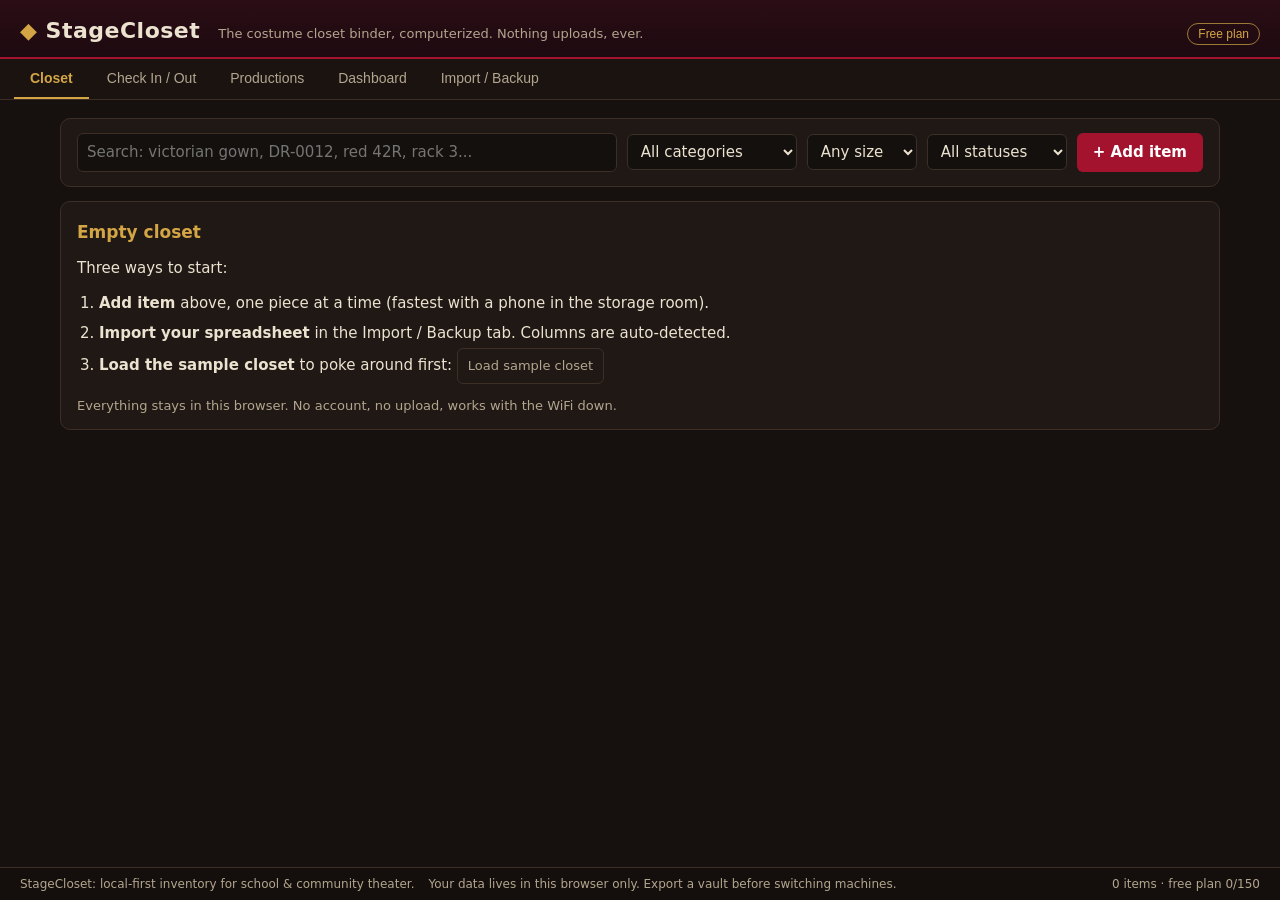
==== docs/index.html @ afd05b6e "StageCloset v1.0.0: local-first costume and prop inventory for school and community theater Tagged c" ====
<!DOCTYPE html>
<html lang="en">
<head>
<meta charset="utf-8">
<meta name="viewport" content="width=device-width, initial-scale=1">
<title>StageCloset: costume &amp; prop inventory that lives in your browser, not the cloud</title>
<meta name="description" content="Free costume and prop inventory for school and community theater. Tag every piece, check costumes in and out, build pull sheets by rack, and reconcile after strike. 100% in your browser: no account, no upload, works offline.">
<link rel="icon" href="data:image/svg+xml,%3Csvg xmlns='http://www.w3.org/2000/svg' viewBox='0 0 100 100'%3E%3Crect width='100' height='100' rx='18' fill='%2316110f'/%3E%3Cpath d='M50 16 82 50 50 84 18 50Z' fill='%23d4a545'/%3E%3Cpath d='M50 32 66 50 50 68 34 50Z' fill='%23a3132e'/%3E%3C/svg%3E">
<meta property="og:title" content="StageCloset: the costume closet binder, computerized">
<meta property="og:description" content="Tag every costume and prop, check pieces in and out, print pull sheets by rack, and know what never came back after strike. Free, in your browser, nothing uploads.">
<meta property="og:type" content="website">
<meta property="og:url" content="https://android-tipster.github.io/stagecloset/">
<meta property="og:image" content="https://android-tipster.github.io/stagecloset/img/og.png">
<meta name="twitter:card" content="summary_large_image">
<script type="application/ld+json">
{
  "@context": "https://schema.org",
  "@type": "WebApplication",
  "name": "StageCloset",
  "url": "https://android-tipster.github.io/stagecloset/",
  "applicationCategory": "BusinessApplication",
  "operatingSystem": "Any (browser-based, works offline)",
  "description": "Local-first costume and prop inventory for school and community theater: tagged catalog, check-out tracking, pull sheets grouped by rack, costume plots, and post-show strike reports. No account, nothing uploads.",
  "offers": { "@type": "Offer", "price": "0", "priceCurrency": "USD" }
}
</script>
<style>
/* StageCloset theatrical dark UI */
:root {
  --stage: #16110f;
  --panel: #201814;
  --panel2: #2a1f1a;
  --line: #3d2e26;
  --curtain: #a3132e;
  --curtain-bright: #cf2445;
  --gold: #d4a545;
  --gold-dim: #9a7a35;
  --muslin: #ece2d0;
  --muslin-dim: #b3a68f;
  --ok: #4e9a51;
  --warn: #d98324;
  --bad: #d3455b;
}
* { box-sizing: border-box; margin: 0; padding: 0; }
html { -webkit-text-size-adjust: 100%; }
body {
  background: var(--stage);
  color: var(--muslin);
  font: 15px/1.5 'Segoe UI', system-ui, -apple-system, sans-serif;
  min-height: 100vh;
}
a { color: var(--gold); }

header.top {
  background: linear-gradient(180deg, #2b0d15 0%, #1d0a10 100%);
  border-bottom: 2px solid var(--curtain);
  padding: 14px 20px 10px;
  display: flex; flex-wrap: wrap; align-items: baseline; gap: 10px 18px;
}
header.top h1 { font-size: 22px; letter-spacing: .5px; color: var(--muslin); font-weight: 700; }
header.top h1 .tick { color: var(--gold); }
header.top .tagline { color: var(--muslin-dim); font-size: 13px; }
header.top .pro-badge {
  margin-left: auto; font-size: 12px; padding: 3px 10px; border-radius: 20px;
  border: 1px solid var(--gold-dim); color: var(--gold); cursor: pointer; background: none;
}
header.top .pro-badge.active { background: var(--gold); color: #241a08; font-weight: 700; }

nav.tabs {
  display: flex; gap: 2px; padding: 0 14px; background: #1a1310;
  border-bottom: 1px solid var(--line); overflow-x: auto;
}
nav.tabs button {
  background: none; border: none; color: var(--muslin-dim); padding: 11px 16px;
  font-size: 14px; cursor: pointer; border-bottom: 2px solid transparent; white-space: nowrap;
}
nav.tabs button:hover { color: var(--muslin); }
nav.tabs button.active { color: var(--gold); border-bottom-color: var(--gold); font-weight: 600; }
nav.tabs button .cnt { color: var(--muslin-dim); font-size: 12px; }

main { padding: 18px 20px 80px; max-width: 1200px; margin: 0 auto; }
.tabpane { display: none; }
.tabpane.active { display: block; }

h2 { font-size: 17px; color: var(--gold); margin: 4px 0 12px; }
h3 { font-size: 15px; color: var(--muslin); margin: 14px 0 8px; }

.panel {
  background: var(--panel); border: 1px solid var(--line); border-radius: 10px;
  padding: 14px 16px; margin-bottom: 14px;
}
.row { display: flex; flex-wrap: wrap; gap: 10px; align-items: center; }
.grow { flex: 1 1 180px; }

input, select, textarea {
  background: #14100d; color: var(--muslin); border: 1px solid var(--line);
  border-radius: 6px; padding: 7px 9px; font: inherit; width: 100%;
}
input:focus, select:focus, textarea:focus { outline: 1px solid var(--gold-dim); }
label.f { display: block; font-size: 12px; color: var(--muslin-dim); margin-bottom: 2px; }
.field { flex: 1 1 140px; min-width: 120px; }
.field.small { flex: 0 1 90px; min-width: 80px; }

button.btn {
  background: var(--curtain); color: #fff; border: none; border-radius: 6px;
  padding: 8px 16px; font: inherit; font-weight: 600; cursor: pointer;
}
button.btn:hover { background: var(--curtain-bright); }
button.btn.gold { background: var(--gold); color: #241a08; }
button.btn.gold:hover { background: #e6bb5c; }
button.btn.ghost { background: none; border: 1px solid var(--line); color: var(--muslin-dim); font-weight: 400; }
button.btn.ghost:hover { color: var(--muslin); border-color: var(--gold-dim); }
button.btn.small { padding: 4px 10px; font-size: 13px; }
button.btn.danger { background: none; border: 1px solid var(--bad); color: var(--bad); }
button:disabled { opacity: .45; cursor: not-allowed; }

table.grid { width: 100%; border-collapse: collapse; font-size: 14px; }
table.grid th {
  text-align: left; color: var(--muslin-dim); font-size: 12px; text-transform: uppercase;
  letter-spacing: .4px; padding: 8px 8px; border-bottom: 1px solid var(--line);
}
table.grid td { padding: 8px 8px; border-bottom: 1px solid #2b211c; vertical-align: middle; }
table.grid tr:hover td { background: #241b16; }
table.grid td.num { text-align: right; font-variant-numeric: tabular-nums; }
.table-scroll { overflow-x: auto; }

.chip {
  display: inline-block; padding: 1px 8px; border-radius: 12px; font-size: 12px;
  border: 1px solid var(--line); color: var(--muslin-dim); white-space: nowrap;
}
.chip.in { border-color: var(--ok); color: var(--ok); }
.chip.out { border-color: var(--warn); color: var(--warn); }
.chip.overdue { border-color: var(--bad); color: var(--bad); font-weight: 600; }
.chip.repair { border-color: var(--warn); color: var(--warn); }
.chip.retired { opacity: .6; }
.chip.gold { border-color: var(--gold-dim); color: var(--gold); }

.thumb {
  width: 42px; height: 42px; border-radius: 6px; object-fit: cover;
  border: 1px solid var(--line); background: #0f0c0a; display: block;
}
.thumb.ph { display: flex; align-items: center; justify-content: center; color: #4d3d32; font-size: 18px; }

.tiles { display: grid; grid-template-columns: repeat(auto-fit, minmax(160px, 1fr)); gap: 12px; margin-bottom: 16px; }
.tile { background: var(--panel); border: 1px solid var(--line); border-radius: 10px; padding: 14px 16px; }
.tile .v { font-size: 24px; font-weight: 700; color: var(--muslin); font-variant-numeric: tabular-nums; }
.tile .v.gold { color: var(--gold); }
.tile .v.bad { color: var(--bad); }
.tile .k { font-size: 12px; color: var(--muslin-dim); margin-top: 2px; }

.notice { border-left: 3px solid var(--gold); background: var(--panel2); padding: 10px 14px; border-radius: 0 8px 8px 0; margin: 10px 0; font-size: 14px; }
.notice.bad { border-left-color: var(--bad); }
.notice.warn { border-left-color: var(--warn); }

.muted { color: var(--muslin-dim); font-size: 13px; }
.right { margin-left: auto; }

/* modal */
.modal-back {
  position: fixed; inset: 0; background: rgba(8,5,4,.75); display: none;
  align-items: flex-start; justify-content: center; z-index: 50; padding: 30px 12px; overflow-y: auto;
}
.modal-back.open { display: flex; }
.modal {
  background: var(--panel); border: 1px solid var(--gold-dim); border-radius: 12px;
  max-width: 640px; width: 100%; padding: 20px 22px; position: relative;
}
.modal h2 { margin-top: 0; }
.modal .x { position: absolute; top: 10px; right: 14px; background: none; border: none; color: var(--muslin-dim); font-size: 20px; cursor: pointer; }

.photo-strip { display: flex; gap: 8px; flex-wrap: wrap; margin: 8px 0; }
.photo-strip img { width: 86px; height: 86px; object-fit: cover; border-radius: 8px; border: 1px solid var(--line); }
.photo-strip .del { position: absolute; top: 2px; right: 2px; }
.photo-wrap { position: relative; }
.photo-wrap button { position: absolute; top: 2px; right: 2px; background: rgba(0,0,0,.7); color: var(--bad); border: none; border-radius: 4px; cursor: pointer; font-size: 12px; padding: 1px 6px; }

.bar { height: 10px; background: #2b211c; border-radius: 6px; overflow: hidden; }
.bar > i { display: block; height: 100%; background: var(--gold); }
.cat-row { display: flex; align-items: center; gap: 10px; margin: 4px 0; font-size: 13px; }
.cat-row .lbl { width: 130px; color: var(--muslin-dim); }
.cat-row .bar { flex: 1; }
.cat-row .n { width: 40px; text-align: right; font-variant-numeric: tabular-nums; }

.locked {
  border: 1px dashed var(--gold-dim); border-radius: 10px; padding: 16px; text-align: center;
  color: var(--muslin-dim); background: rgba(212,165,69,.04); margin: 10px 0;
}
.locked b { color: var(--gold); }

footer.foot {
  position: fixed; bottom: 0; left: 0; right: 0; background: #140f0c; border-top: 1px solid var(--line);
  padding: 7px 20px; font-size: 12px; color: var(--muslin-dim); display: flex; gap: 14px; flex-wrap: wrap; z-index: 10;
}
footer.foot .right { margin-left: auto; }

/* print pack */
.print-only { display: none; }
@media print {
  body { background: #fff; color: #000; font-size: 12px; }
  header.top, nav.tabs, footer.foot, .no-print, main { display: none !important; }
  .print-only { display: block; padding: 0; }
  .print-sheet h1 { font-size: 18px; margin-bottom: 2px; }
  .print-sheet .sub { color: #444; margin-bottom: 12px; font-size: 11px; }
  .print-sheet table { width: 100%; border-collapse: collapse; margin-bottom: 14px; }
  .print-sheet th, .print-sheet td { border: 1px solid #999; padding: 4px 6px; text-align: left; font-size: 11px; }
  .print-sheet th { background: #eee; }
  .print-sheet h3 { margin: 10px 0 4px; font-size: 13px; }
  .print-sheet .checkbox { width: 14px; height: 14px; border: 1.5px solid #333; display: inline-block; }
  .tag-grid { display: grid; grid-template-columns: repeat(3, 1fr); gap: 0; }
  .tag-cell {
    border: 1px dashed #888; padding: 10px 12px; height: 90px;
    display: flex; flex-direction: column; justify-content: center; page-break-inside: avoid;
  }
  .tag-cell .tid { font-size: 16px; font-weight: 700; font-family: monospace; }
  .tag-cell .tnm { font-size: 11px; }
  .tag-cell .tmeta { font-size: 9px; color: #555; }
}

@media (max-width: 640px) {
  main { padding: 12px 10px 90px; }
  header.top { padding: 10px 12px 8px; }
  .field { flex-basis: 100%; }
  .tiles { grid-template-columns: repeat(2, 1fr); }
}

</style>
</head>
<body>
<header class="top no-print">
  <h1><span class="tick">&#9670;</span> StageCloset</h1>
  <span class="tagline">The costume closet binder, computerized. Nothing uploads, ever.</span>
  <button class="pro-badge" id="proBadge">Free plan</button>
</header>

<nav class="tabs no-print" id="tabs">
  <button data-tab="closet" class="active">Closet <span class="cnt" id="cntItems"></span></button>
  <button data-tab="checkout">Check In / Out <span class="cnt" id="cntOut"></span></button>
  <button data-tab="productions">Productions <span class="cnt" id="cntProds"></span></button>
  <button data-tab="dashboard">Dashboard</button>
  <button data-tab="vault">Import / Backup</button>
</nav>

<main class="no-print">
  <div class="tabpane active" id="pane-closet"></div>
  <div class="tabpane" id="pane-checkout"></div>
  <div class="tabpane" id="pane-productions"></div>
  <div class="tabpane" id="pane-dashboard"></div>
  <div class="tabpane" id="pane-vault"></div>
</main>

<div class="modal-back" id="modalBack"><div class="modal" id="modalBox"></div></div>

<div class="print-only" id="printArea"></div>

<footer class="foot no-print">
  <span>StageCloset: local-first inventory for school &amp; community theater.</span>
  <span>Your data lives in this browser only. Export a vault before switching machines.</span>
  <span class="right" id="footState"></span>
</footer>

<script>
(function(){
'use strict';
// ==== src/engine/items.js ====
// StageCloset engine: item catalog.
// Pure functions, no DOM, shared between browser and Node tests.

const CATEGORIES = [
  { id: 'dress', label: 'Dress', prefix: 'DR' },
  { id: 'jacket', label: 'Jacket / Suit', prefix: 'JK' },
  { id: 'shirt', label: 'Shirt / Blouse', prefix: 'SH' },
  { id: 'pants', label: 'Pants / Trousers', prefix: 'PT' },
  { id: 'skirt', label: 'Skirt', prefix: 'SK' },
  { id: 'shoes', label: 'Shoes / Boots', prefix: 'SO' },
  { id: 'hat', label: 'Hat / Headwear', prefix: 'HT' },
  { id: 'accessory', label: 'Accessory', prefix: 'AC' },
  { id: 'wig', label: 'Wig / Hair', prefix: 'WG' },
  { id: 'uniform', label: 'Uniform', prefix: 'UN' },
  { id: 'specialty', label: 'Specialty / Period', prefix: 'SP' },
  { id: 'prop', label: 'Prop', prefix: 'PR' },
  { id: 'set', label: 'Set Piece', prefix: 'ST' },
  { id: 'other', label: 'Other', prefix: 'OT' }
];

const CONDITIONS = ['new', 'good', 'fair', 'needs repair', 'retired'];

function categoryById(id) {
  return CATEGORIES.find(c => c.id === id) || CATEGORIES[CATEGORIES.length - 1];
}

// --- Size normalization -------------------------------------------------
// Wardrobe sizes arrive as free text: "M", "medium", "10", "42R", "W32 L34",
// "6.5", "10-12 kids", "OSFA". We keep the raw string and derive a filter
// class so "find me a Large" works across notations.

const WORD_SIZES = {
  xxs: 'XXS', xs: 'XS', s: 'S', small: 'S', sm: 'S',
  m: 'M', med: 'M', medium: 'M',
  l: 'L', lg: 'L', large: 'L',
  xl: 'XL', xxl: 'XXL', '2xl': 'XXL', '3xl': 'XXXL', xxxl: 'XXXL',
  osfa: 'OSFA', 'one size': 'OSFA', onesize: 'OSFA', os: 'OSFA'
};

function normalizeSize(raw) {
  const s = String(raw || '').trim();
  if (!s) return { raw: '', cls: '', num: null };
  const lower = s.toLowerCase();
  if (WORD_SIZES[lower]) return { raw: s, cls: WORD_SIZES[lower], num: null };
  // Chest/jacket like "42R", "38L" (explicit length suffix)
  const jacket = lower.match(/^(\d{2})\s*(s|r|l|x)$/);
  if (jacket) {
    const n = parseInt(jacket[1], 10);
    return { raw: s, cls: numToClass(n, 'jacket'), num: n };
  }
  // Waist/inseam "W32 L34" or "32x34"
  const waist = lower.match(/^w?\s*(\d{2})\s*[x/lw]\s*l?\s*(\d{2})$/);
  if (waist) {
    const n = parseInt(waist[1], 10);
    return { raw: s, cls: numToClass(n, 'waist'), num: n };
  }
  // Kids ranges "10-12"
  const range = lower.match(/^(\d{1,2})\s*-\s*(\d{1,2})/);
  if (range) {
    const n = (parseInt(range[1], 10) + parseInt(range[2], 10)) / 2;
    return { raw: s, cls: numToClass(n, 'dress'), num: n };
  }
  // Plain numeric: 28-56 reads as a chest/jacket size, smaller as dress/shoe.
  const num = lower.match(/^(\d{1,2}(?:\.\d)?)$/);
  if (num) {
    const n = parseFloat(num[1]);
    const kind = n >= 28 ? 'jacket' : 'dress';
    return { raw: s, cls: numToClass(n, kind), num: n };
  }
  // Word size buried in text: "size medium", "ladies L"
  for (const key of Object.keys(WORD_SIZES)) {
    const re = new RegExp('(^|\\s)' + key.replace(/\s/g, '\\s') + '($|\\s)');
    if (re.test(lower)) return { raw: s, cls: WORD_SIZES[key], num: null };
  }
  return { raw: s, cls: '', num: null };
}

function numToClass(n, kind) {
  if (kind === 'jacket') {
    if (n <= 34) return 'XS';
    if (n <= 37) return 'S';
    if (n <= 41) return 'M';
    if (n <= 45) return 'L';
    if (n <= 49) return 'XL';
    return 'XXL';
  }
  if (kind === 'waist') {
    if (n <= 28) return 'XS';
    if (n <= 32) return 'S';
    if (n <= 36) return 'M';
    if (n <= 40) return 'L';
    if (n <= 44) return 'XL';
    return 'XXL';
  }
  // dress-size-ish numbers (also covers shoe sizes well enough for filtering)
  if (n <= 2) return 'XS';
  if (n < 8) return 'S';
  if (n <= 10) return 'M';
  if (n <= 14) return 'L';
  if (n <= 18) return 'XL';
  return 'XXL';
}

// --- State + CRUD -------------------------------------------------------

function emptyState() {
  return {
    items: [],
    checkouts: [],
    productions: [],
    assignments: [],
    counters: {},       // category prefix -> last sequence number
    createdAt: new Date().toISOString()
  };
}

let idSeq = 0;
function freshId(prefix) {
  idSeq += 1;
  return prefix + '_' + Date.now().toString(36) + '_' + idSeq.toString(36);
}

function nextTagId(state, categoryId) {
  const cat = categoryById(categoryId);
  const n = (state.counters[cat.prefix] || 0) + 1;
  return cat.prefix + '-' + String(n).padStart(4, '0');
}

function addItem(state, data) {
  const errors = [];
  const name = String(data.name || '').trim();
  if (!name) errors.push('Name is required.');
  const category = categoryById(data.category).id;
  let tagId = String(data.tagId || '').trim();
  if (tagId && state.items.some(i => i.tagId === tagId)) {
    errors.push('Tag ID "' + tagId + '" is already in use.');
  }
  if (errors.length) return { ok: false, errors };
  if (!tagId) {
    tagId = nextTagId(state, category);
    const prefix = categoryById(category).prefix;
    state.counters[prefix] = (state.counters[prefix] || 0) + 1;
  }
  const size = normalizeSize(data.size);
  const item = {
    id: freshId('it'),
    tagId,
    name,
    category,
    era: String(data.era || '').trim(),
    size,
    colors: parseColors(data.colors),
    gender: data.gender || '',
    condition: CONDITIONS.includes(data.condition) ? data.condition : 'good',
    location: {
      room: String((data.location && data.location.room) || data.room || '').trim(),
      rack: String((data.location && data.location.rack) || data.rack || '').trim(),
      bin: String((data.location && data.location.bin) || data.bin || '').trim()
    },
    valueCents: toCents(data.value),
    notes: String(data.notes || '').trim(),
    photoIds: Array.isArray(data.photoIds) ? data.photoIds.slice() : [],
    retired: false,
    createdAt: data.createdAt || new Date().toISOString()
  };
  state.items.push(item);
  return { ok: true, item };
}

function updateItem(state, itemId, patch) {
  const item = state.items.find(i => i.id === itemId);
  if (!item) return { ok: false, errors: ['Item not found.'] };
  if (patch.tagId !== undefined) {
    const t = String(patch.tagId).trim();
    if (t && state.items.some(i => i.tagId === t && i.id !== itemId)) {
      return { ok: false, errors: ['Tag ID "' + t + '" is already in use.'] };
    }
    item.tagId = t || item.tagId;
  }
  if (patch.name !== undefined) {
    const n = String(patch.name).trim();
    if (!n) return { ok: false, errors: ['Name is required.'] };
    item.name = n;
  }
  if (patch.category !== undefined) item.category = categoryById(patch.category).id;
  if (patch.era !== undefined) item.era = String(patch.era).trim();
  if (patch.size !== undefined) item.size = normalizeSize(patch.size);
  if (patch.colors !== undefined) item.colors = parseColors(patch.colors);
  if (patch.gender !== undefined) item.gender = patch.gender;
  if (patch.condition !== undefined && CONDITIONS.includes(patch.condition)) item.condition = patch.condition;
  if (patch.room !== undefined) item.location.room = String(patch.room).trim();
  if (patch.rack !== undefined) item.location.rack = String(patch.rack).trim();
  if (patch.bin !== undefined) item.location.bin = String(patch.bin).trim();
  if (patch.value !== undefined) item.valueCents = toCents(patch.value);
  if (patch.notes !== undefined) item.notes = String(patch.notes).trim();
  if (patch.photoIds !== undefined) item.photoIds = patch.photoIds.slice();
  if (patch.retired !== undefined) item.retired = !!patch.retired;
  return { ok: true, item };
}

function removeItem(state, itemId) {
  const idx = state.items.findIndex(i => i.id === itemId);
  if (idx === -1) return { ok: false, errors: ['Item not found.'] };
  const open = state.checkouts.some(c => c.itemId === itemId && !c.returnedAt);
  if (open) return { ok: false, errors: ['Item is checked out. Check it in before deleting.'] };
  state.items.splice(idx, 1);
  state.assignments = state.assignments.filter(a => a.itemId !== itemId);
  return { ok: true };
}

function parseColors(input) {
  if (Array.isArray(input)) return input.map(c => String(c).trim().toLowerCase()).filter(Boolean);
  return String(input || '')
    .split(/[,/;+&]/)
    .map(c => c.trim().toLowerCase())
    .filter(Boolean);
}

function toCents(v) {
  if (v === null || v === undefined || v === '') return 0;
  if (typeof v === 'number') return Math.max(0, Math.round(v * 100));
  const cleaned = String(v).replace(/[^0-9.]/g, '');
  if (!cleaned) return 0;
  const n = parseFloat(cleaned);
  return isNaN(n) ? 0 : Math.max(0, Math.round(n * 100));
}

function fmtMoney(cents) {
  const sign = cents < 0 ? '-' : '';
  const abs = Math.abs(cents);
  return sign + '$' + (abs / 100).toLocaleString('en-US', { minimumFractionDigits: 2, maximumFractionDigits: 2 });
}

function locationLabel(item) {
  return [item.location.room, item.location.rack, item.location.bin].filter(Boolean).join(' / ');
}

// ==== src/engine/checkout.js ====
// StageCloset engine: check-out / check-in ledger.
// A checkout is open until returnedAt is set. One open checkout per item.


function checkOut(state, itemId, opts) {
  const item = state.items.find(i => i.id === itemId);
  if (!item) return { ok: false, errors: ['Item not found.'] };
  if (item.retired) return { ok: false, errors: ['"' + item.name + '" is retired and cannot be checked out.'] };
  if (openCheckoutFor(state, itemId)) {
    return { ok: false, errors: ['"' + item.name + '" is already checked out.'] };
  }
  const borrower = String((opts && opts.borrower) || '').trim();
  if (!borrower) return { ok: false, errors: ['Borrower name is required.'] };
  const rec = {
    id: freshId('co'),
    itemId,
    borrower,
    contact: String((opts && opts.contact) || '').trim(),
    productionId: (opts && opts.productionId) || null,
    note: String((opts && opts.note) || '').trim(),
    checkedOutAt: (opts && opts.date) || todayISO(),
    dueDate: (opts && opts.dueDate) || '',
    returnedAt: null,
    returnCondition: '',
    returnNote: ''
  };
  state.checkouts.push(rec);
  return { ok: true, checkout: rec };
}

function checkIn(state, itemId, opts) {
  const rec = openCheckoutFor(state, itemId);
  if (!rec) return { ok: false, errors: ['Item has no open checkout.'] };
  rec.returnedAt = (opts && opts.date) || todayISO();
  rec.returnCondition = String((opts && opts.condition) || '').trim();
  rec.returnNote = String((opts && opts.note) || '').trim();
  if (opts && opts.condition) {
    const item = state.items.find(i => i.id === itemId);
    if (item && ['new', 'good', 'fair', 'needs repair'].includes(opts.condition)) {
      item.condition = opts.condition;
    }
  }
  return { ok: true, checkout: rec };
}

function openCheckoutFor(state, itemId) {
  return state.checkouts.find(c => c.itemId === itemId && !c.returnedAt) || null;
}

function openCheckouts(state) {
  return state.checkouts.filter(c => !c.returnedAt);
}

function historyFor(state, itemId) {
  return state.checkouts
    .filter(c => c.itemId === itemId)
    .sort((a, b) => (a.checkedOutAt < b.checkedOutAt ? 1 : -1));
}

// Days late as of a given date. dueDate empty => never overdue.
function daysLate(rec, asOf) {
  if (!rec.dueDate || rec.returnedAt) return 0;
  const due = parseISO(rec.dueDate);
  const now = parseISO(asOf || todayISO());
  const diff = Math.floor((now - due) / 86400000);
  return diff > 0 ? diff : 0;
}

function overdue(state, asOf) {
  return openCheckouts(state)
    .map(c => ({ checkout: c, daysLate: daysLate(c, asOf) }))
    .filter(x => x.daysLate > 0)
    .sort((a, b) => b.daysLate - a.daysLate);
}

// Rollup: who has what, worth how much.
function borrowerRollup(state) {
  const map = new Map();
  for (const c of openCheckouts(state)) {
    const key = c.borrower.toLowerCase();
    if (!map.has(key)) map.set(key, { borrower: c.borrower, items: [], valueCents: 0 });
    const entry = map.get(key);
    const item = state.items.find(i => i.id === c.itemId);
    entry.items.push({ checkout: c, item });
    entry.valueCents += item ? item.valueCents : 0;
  }
  return Array.from(map.values()).sort((a, b) => b.valueCents - a.valueCents);
}

function todayISO() {
  const d = new Date();
  return d.getFullYear() + '-' + String(d.getMonth() + 1).padStart(2, '0') + '-' + String(d.getDate()).padStart(2, '0');
}

function parseISO(s) {
  const m = String(s).match(/^(\d{4})-(\d{2})-(\d{2})/);
  if (!m) return new Date(NaN);
  return new Date(Date.UTC(+m[1], +m[2] - 1, +m[3]));
}

// ==== src/engine/productions.js ====
// StageCloset engine: productions, pull lists, and post-show reconciliation.



const ASSIGNMENT_STATUSES = ['planned', 'pulled', 'fitted', 'returned'];

function addProduction(state, data) {
  const name = String((data && data.name) || '').trim();
  if (!name) return { ok: false, errors: ['Production name is required.'] };
  const prod = {
    id: freshId('pr'),
    name,
    opens: (data && data.opens) || '',
    closes: (data && data.closes) || '',
    status: 'planning', // planning | running | closed
    notes: String((data && data.notes) || '').trim(),
    createdAt: new Date().toISOString()
  };
  state.productions.push(prod);
  return { ok: true, production: prod };
}

function setProductionStatus(state, productionId, status) {
  const prod = state.productions.find(p => p.id === productionId);
  if (!prod) return { ok: false, errors: ['Production not found.'] };
  if (!['planning', 'running', 'closed'].includes(status)) {
    return { ok: false, errors: ['Unknown status.'] };
  }
  prod.status = status;
  return { ok: true, production: prod };
}

function assignItem(state, productionId, itemId, data) {
  const prod = state.productions.find(p => p.id === productionId);
  if (!prod) return { ok: false, errors: ['Production not found.'] };
  const item = state.items.find(i => i.id === itemId);
  if (!item) return { ok: false, errors: ['Item not found.'] };
  if (item.retired) return { ok: false, errors: ['"' + item.name + '" is retired.'] };
  const dup = state.assignments.find(a => a.productionId === productionId && a.itemId === itemId);
  if (dup) return { ok: false, errors: ['"' + item.name + '" is already on this pull list.'] };
  const a = {
    id: freshId('as'),
    productionId,
    itemId,
    character: String((data && data.character) || '').trim(),
    actor: String((data && data.actor) || '').trim(),
    scene: String((data && data.scene) || '').trim(),
    status: 'planned',
    addedAt: new Date().toISOString()
  };
  state.assignments.push(a);
  return { ok: true, assignment: a };
}

function setAssignmentStatus(state, assignmentId, status) {
  const a = state.assignments.find(x => x.id === assignmentId);
  if (!a) return { ok: false, errors: ['Assignment not found.'] };
  if (!ASSIGNMENT_STATUSES.includes(status)) return { ok: false, errors: ['Unknown status.'] };
  a.status = status;
  return { ok: true, assignment: a };
}

function unassignItem(state, assignmentId) {
  const idx = state.assignments.findIndex(a => a.id === assignmentId);
  if (idx === -1) return { ok: false, errors: ['Assignment not found.'] };
  state.assignments.splice(idx, 1);
  return { ok: true };
}

function assignmentsFor(state, productionId) {
  return state.assignments.filter(a => a.productionId === productionId);
}

// Pull sheet grouped by physical location so a volunteer walks the storage
// room once, in order, instead of zig-zagging per character.
function pullSheet(state, productionId) {
  const rows = assignmentsFor(state, productionId).map(a => {
    const item = state.items.find(i => i.id === a.itemId);
    return { assignment: a, item, location: item ? locationLabel(item) : '' };
  });
  const groups = new Map();
  for (const r of rows) {
    const key = r.location || '(no location)';
    if (!groups.has(key)) groups.set(key, []);
    groups.get(key).push(r);
  }
  const grouped = Array.from(groups.entries())
    .sort((a, b) => a[0].localeCompare(b[0]))
    .map(([location, list]) => ({
      location,
      rows: list.sort((a, b) => (a.item && b.item ? a.item.tagId.localeCompare(b.item.tagId) : 0))
    }));
  return { groups: grouped, total: rows.length };
}

// Costume plot: per character, what they wear, in scene order.
function costumePlot(state, productionId) {
  const rows = assignmentsFor(state, productionId);
  const byChar = new Map();
  for (const a of rows) {
    const key = a.character || '(unassigned)';
    if (!byChar.has(key)) byChar.set(key, { character: key, actor: a.actor, pieces: [] });
    const entry = byChar.get(key);
    if (!entry.actor && a.actor) entry.actor = a.actor;
    const item = state.items.find(i => i.id === a.itemId);
    entry.pieces.push({ assignment: a, item });
  }
  for (const entry of byChar.values()) {
    entry.pieces.sort((a, b) => sceneSort(a.assignment.scene, b.assignment.scene));
  }
  return Array.from(byChar.values()).sort((a, b) => a.character.localeCompare(b.character));
}

function sceneSort(a, b) {
  const na = parseFloat(String(a).replace(/[^0-9.]/g, ''));
  const nb = parseFloat(String(b).replace(/[^0-9.]/g, ''));
  if (!isNaN(na) && !isNaN(nb)) return na - nb;
  return String(a).localeCompare(String(b));
}

// After closing: anything assigned that never came back, with dollar value.
// "Returned" means assignment marked returned OR item has no open checkout
// tied to this production.
function reconcile(state, productionId) {
  const missing = [];
  let missingValueCents = 0;
  for (const a of assignmentsFor(state, productionId)) {
    if (a.status === 'returned') continue;
    const item = state.items.find(i => i.id === a.itemId);
    if (!item) continue;
    const open = openCheckoutFor(state, item.id);
    const stillOut = open && open.productionId === productionId;
    // An item is "unreconciled" if its assignment was never marked returned.
    // It is *urgently* missing if it is also still checked out.
    missing.push({
      assignment: a,
      item,
      stillCheckedOut: !!stillOut,
      borrower: stillOut ? open.borrower : ''
    });
    missingValueCents += item.valueCents;
  }
  missing.sort((a, b) => b.item.valueCents - a.item.valueCents);
  return { missing, missingValueCents, assignedCount: assignmentsFor(state, productionId).length };
}

// Items assigned to two productions with overlapping date ranges.
function conflicts(state) {
  const out = [];
  const byItem = new Map();
  for (const a of state.assignments) {
    if (!byItem.has(a.itemId)) byItem.set(a.itemId, []);
    byItem.get(a.itemId).push(a);
  }
  for (const [itemId, list] of byItem.entries()) {
    if (list.length < 2) continue;
    for (let i = 0; i < list.length; i++) {
      for (let j = i + 1; j < list.length; j++) {
        const p1 = state.productions.find(p => p.id === list[i].productionId);
        const p2 = state.productions.find(p => p.id === list[j].productionId);
        if (!p1 || !p2 || p1.status === 'closed' || p2.status === 'closed') continue;
        if (rangesOverlap(p1.opens, p1.closes, p2.opens, p2.closes)) {
          const item = state.items.find(it => it.id === itemId);
          out.push({ item, productions: [p1, p2] });
        }
      }
    }
  }
  return out;
}

function rangesOverlap(aOpen, aClose, bOpen, bClose) {
  // Missing dates are treated as open-ended: overlap is assumed.
  if (!aOpen || !bOpen) return true;
  const a1 = parseISO(aOpen), a2 = aClose ? parseISO(aClose) : parseISO(aOpen);
  const b1 = parseISO(bOpen), b2 = bClose ? parseISO(bClose) : parseISO(bOpen);
  return a1 <= b2 && b1 <= a2;
}

// ==== src/engine/search.js ====
// StageCloset engine: search + structured filters over the catalog.



// filters: { q, category, sizeClass, gender, condition, status, era, location }
// status: '' | 'in' | 'out' | 'repair' | 'retired'
function searchItems(state, filters) {
  const f = filters || {};
  const tokens = tokenize(f.q);
  return state.items.filter(item => {
    if (f.category && item.category !== f.category) return false;
    if (f.sizeClass && item.size.cls !== f.sizeClass) return false;
    if (f.gender && item.gender !== f.gender) return false;
    if (f.condition && item.condition !== f.condition) return false;
    if (f.era && !item.era.toLowerCase().includes(String(f.era).toLowerCase())) return false;
    if (f.location) {
      const loc = locationLabel(item).toLowerCase();
      if (!loc.includes(String(f.location).toLowerCase())) return false;
    }
    if (f.status) {
      const out = !!openCheckoutFor(state, item.id);
      if (f.status === 'in' && (out || item.retired)) return false;
      if (f.status === 'out' && !out) return false;
      if (f.status === 'repair' && item.condition !== 'needs repair') return false;
      if (f.status === 'retired' && !item.retired) return false;
    } else if (item.retired) {
      // Retired items stay out of default views unless asked for.
      return false;
    }
    if (tokens.length) {
      const hay = haystack(item);
      for (const t of tokens) {
        if (!hay.includes(t)) return false;
      }
    }
    return true;
  });
}

function tokenize(q) {
  return String(q || '')
    .toLowerCase()
    .split(/\s+/)
    .map(t => t.trim())
    .filter(t => t.length > 0);
}

function haystack(item) {
  return [
    item.name,
    item.tagId,
    item.category,
    item.era,
    item.size.raw,
    item.size.cls,
    item.colors.join(' '),
    item.gender,
    item.notes,
    locationLabel(item)
  ].join(' ').toLowerCase();
}

// ==== src/engine/stats.js ====
// StageCloset engine: dashboard stats.


function dashboard(state, asOf) {
  const active = state.items.filter(i => !i.retired);
  const totalValueCents = active.reduce((s, i) => s + i.valueCents, 0);

  const open = openCheckouts(state);
  let outValueCents = 0;
  for (const c of open) {
    const item = state.items.find(i => i.id === c.itemId);
    if (item) outValueCents += item.valueCents;
  }

  const byCategory = {};
  for (const i of active) {
    byCategory[i.category] = (byCategory[i.category] || 0) + 1;
  }

  const byCondition = {};
  for (const i of active) {
    byCondition[i.condition] = (byCondition[i.condition] || 0) + 1;
  }

  const repairList = active.filter(i => i.condition === 'needs repair');

  return {
    itemCount: active.length,
    retiredCount: state.items.length - active.length,
    totalValueCents,
    outCount: open.length,
    outValueCents,
    overdueList: overdue(state, asOf),
    byCategory,
    byCondition,
    repairList,
    productionCount: state.productions.filter(p => p.status !== 'closed').length
  };
}

// ==== src/engine/csvio.js ====
// StageCloset engine: CSV import (with column auto-mapping) and export.
// The import path is the migration story: every costume closet already has
// a spreadsheet. Paste or drop it in, get a tagged catalog.


// --- CSV parser (quotes, embedded commas/newlines, CRLF) ----------------
function parseCSV(text) {
  const rows = [];
  let row = [];
  let field = '';
  let inQuotes = false;
  const s = String(text || '');
  for (let i = 0; i < s.length; i++) {
    const ch = s[i];
    if (inQuotes) {
      if (ch === '"') {
        if (s[i + 1] === '"') { field += '"'; i++; }
        else inQuotes = false;
      } else field += ch;
    } else if (ch === '"') {
      inQuotes = true;
    } else if (ch === ',') {
      row.push(field); field = '';
    } else if (ch === '\n' || ch === '\r') {
      if (ch === '\r' && s[i + 1] === '\n') i++;
      row.push(field); field = '';
      if (row.length > 1 || row[0] !== '') rows.push(row);
      row = [];
    } else field += ch;
  }
  if (field !== '' || row.length) {
    row.push(field);
    if (row.length > 1 || row[0] !== '') rows.push(row);
  }
  return rows;
}

// --- Column auto-mapper --------------------------------------------------
const COLUMN_SYNONYMS = {
  name: ['name', 'item', 'item name', 'description', 'piece', 'costume', 'title', 'garment'],
  tagId: ['tag', 'tag id', 'tagid', 'id', 'barcode', 'code', 'item #', 'item no', 'number', 'inventory #'],
  category: ['category', 'type', 'kind', 'dept', 'department', 'class'],
  size: ['size', 'sz', 'measurements'],
  colors: ['color', 'colors', 'colour', 'colours'],
  era: ['era', 'period', 'decade', 'style', 'time period'],
  gender: ['gender', 'sex', 'm/f', 'mens/womens'],
  condition: ['condition', 'state', 'quality'],
  room: ['room', 'storage', 'closet', 'area', 'building'],
  rack: ['rack', 'shelf', 'section', 'row'],
  bin: ['bin', 'box', 'container', 'drawer', 'tub'],
  value: ['value', 'price', 'cost', 'replacement', 'replacement value', 'replacement cost', 'worth', '$'],
  notes: ['notes', 'note', 'comments', 'comment', 'remarks', 'details']
};

function autoMapColumns(headerRow) {
  const mapping = {}; // field -> column index
  const used = new Set();
  const headers = headerRow.map(h => String(h).trim().toLowerCase());
  for (const [field, synonyms] of Object.entries(COLUMN_SYNONYMS)) {
    for (let idx = 0; idx < headers.length; idx++) {
      if (used.has(idx)) continue;
      if (synonyms.includes(headers[idx])) {
        mapping[field] = idx;
        used.add(idx);
        break;
      }
    }
  }
  // Fuzzy pass: header *contains* a synonym (e.g. "Item Description").
  for (const [field, synonyms] of Object.entries(COLUMN_SYNONYMS)) {
    if (mapping[field] !== undefined) continue;
    for (let idx = 0; idx < headers.length; idx++) {
      if (used.has(idx)) continue;
      if (synonyms.some(syn => syn.length > 2 && headers[idx].includes(syn))) {
        mapping[field] = idx;
        used.add(idx);
        break;
      }
    }
  }
  return mapping;
}

// Best-effort category guess from free text like "Victorian dress" or "Props".
function guessCategory(text) {
  const t = String(text || '').toLowerCase();
  const table = [
    ['dress', ['dress', 'gown', 'frock']],
    ['jacket', ['jacket', 'suit', 'coat', 'blazer', 'vest', 'waistcoat', 'tux']],
    ['shirt', ['shirt', 'blouse', 'top', 'tee', 'sweater']],
    ['pants', ['pant', 'trouser', 'slack', 'jean', 'short', 'breech']],
    ['skirt', ['skirt', 'petticoat', 'tutu']],
    ['shoes', ['shoe', 'boot', 'heel', 'sneaker', 'slipper', 'sandal']],
    ['hat', ['hat', 'cap', 'bonnet', 'helmet', 'crown', 'headband', 'fascinator']],
    ['wig', ['wig', 'hairpiece', 'beard', 'mustache', 'moustache']],
    ['uniform', ['uniform', 'military', 'police', 'nurse', 'scrubs', 'soldier']],
    ['accessory', ['accessor', 'glove', 'scarf', 'belt', 'tie', 'jewel', 'necklace', 'purse', 'bag', 'glasses', 'mask', 'sash', 'suspender', 'apron', 'shawl', 'cape']],
    ['prop', ['prop', 'sword', 'cane', 'umbrella', 'basket', 'lantern', 'book', 'telephone', 'suitcase', 'wand', 'watch', 'clock', 'pipe', 'tray', 'bottle', 'letter']],
    ['set', ['set piece', 'furniture', 'chair', 'table', 'bench', 'backdrop', 'flat']]
  ];
  for (const [id, words] of table) {
    if (words.some(w => t.includes(w))) return id;
  }
  return 'other';
}

// Import rows into state. Returns {ok, imported, skipped, errors[]}
function importRows(state, rows, mappingArg) {
  if (!rows.length) return { ok: false, imported: 0, skipped: 0, errors: ['No rows found.'] };
  const mapping = mappingArg || autoMapColumns(rows[0]);
  if (mapping.name === undefined) {
    return { ok: false, imported: 0, skipped: 0, errors: ['Could not find a name/item column in the header row.'] };
  }
  let imported = 0, skipped = 0;
  const errors = [];
  for (let r = 1; r < rows.length; r++) {
    const row = rows[r];
    const get = f => (mapping[f] !== undefined ? String(row[mapping[f]] || '').trim() : '');
    const name = get('name');
    if (!name) { skipped++; continue; }
    const catText = get('category') || name;
    const res = addItem(state, {
      name,
      tagId: get('tagId'),
      category: normalizeCategoryText(get('category')) || guessCategory(catText),
      size: get('size'),
      colors: get('colors'),
      era: get('era'),
      gender: normalizeGender(get('gender')),
      condition: normalizeCondition(get('condition')),
      room: get('room'),
      rack: get('rack'),
      bin: get('bin'),
      value: get('value'),
      notes: get('notes')
    });
    if (res.ok) imported++;
    else {
      skipped++;
      if (errors.length < 10) errors.push('Row ' + (r + 1) + ': ' + res.errors.join(' '));
    }
  }
  return { ok: true, imported, skipped, errors, mapping };
}

function normalizeCategoryText(text) {
  const t = String(text || '').trim().toLowerCase();
  if (!t) return '';
  const exact = CATEGORIES.find(c => c.id === t || c.label.toLowerCase() === t);
  if (exact) return exact.id;
  return guessCategory(t);
}

function normalizeGender(text) {
  const t = String(text || '').trim().toLowerCase();
  if (['m', 'male', 'men', 'mens', "men's", 'man'].includes(t)) return 'M';
  if (['f', 'female', 'women', 'womens', "women's", 'woman', 'ladies'].includes(t)) return 'F';
  if (['u', 'unisex', 'any', 'either', 'n/a'].includes(t)) return 'U';
  return '';
}

function normalizeCondition(text) {
  const t = String(text || '').trim().toLowerCase();
  if (['new', 'excellent', 'like new', 'mint'].includes(t)) return 'new';
  if (['good', 'ok', 'okay', 'fine'].includes(t)) return 'good';
  if (['fair', 'worn', 'used'].includes(t)) return 'fair';
  if (t.includes('repair') || t.includes('damage') || t.includes('torn') || t.includes('broken') || ['poor', 'bad'].includes(t)) return 'needs repair';
  return 'good';
}

// --- Export ---------------------------------------------------------------
function exportCSV(state) {
  const header = ['Tag ID', 'Name', 'Category', 'Size', 'Colors', 'Era', 'Gender', 'Condition', 'Room', 'Rack', 'Bin', 'Value', 'Notes', 'Status'];
  const lines = [header.map(csvEscape).join(',')];
  for (const i of state.items) {
    const open = state.checkouts.find(c => c.itemId === i.id && !c.returnedAt);
    lines.push([
      i.tagId, i.name, i.category, i.size.raw, i.colors.join('; '), i.era, i.gender,
      i.condition, i.location.room, i.location.rack, i.location.bin,
      (i.valueCents / 100).toFixed(2), i.notes,
      i.retired ? 'retired' : (open ? 'OUT: ' + open.borrower : 'in')
    ].map(csvEscape).join(','));
  }
  return lines.join('\r\n');
}

function csvEscape(v) {
  const s = String(v === null || v === undefined ? '' : v);
  if (/[",\n\r]/.test(s)) return '"' + s.replace(/"/g, '""') + '"';
  return s;
}

// ==== src/engine/license.js ====
// StageCloset offline Pro licenses.
// Format: STAGECLOSET-XXXX-XXXX-XXXX (Crockford base32 blocks).
// Third block is an FNV-1a checksum of the first two, so any minted key
// validates offline with no server and no seed list.
// GOTCHA: the prefix itself contains S/T/A/G/E/C/L/O — L and O normalize to
// 1 and 0 under typo tolerance, so ALWAYS compare normalized-to-normalized.

const ALPHABET = '0123456789ABCDEFGHJKMNPQRSTVWXYZ'; // Crockford base32
const PREFIX = 'STAGECLOSET';

function fnv1a(str) {
  let h = 0x811c9dc5;
  for (let i = 0; i < str.length; i++) {
    h ^= str.charCodeAt(i);
    h = (h * 0x01000193) >>> 0;
  }
  return h >>> 0;
}

function toBase32(n, len) {
  let out = '';
  for (let i = 0; i < len; i++) {
    out = ALPHABET[n % 32] + out;
    n = Math.floor(n / 32);
  }
  return out;
}

// Normalize common typos: O->0, I->1, L->1, lowercase -> uppercase.
function normalizeKey(raw) {
  return String(raw || '')
    .toUpperCase()
    .replace(/O/g, '0')
    .replace(/[IL]/g, '1')
    .replace(/[^0-9A-Z]/g, '');
}

const NORM_PREFIX = normalizeKey(PREFIX);

function checksumBlock(b1, b2) {
  return toBase32(fnv1a(NORM_PREFIX + '|' + b1 + '|' + b2), 4);
}

function mintKey(seed) {
  const h1 = fnv1a('stagecloset-a|' + seed);
  const h2 = fnv1a('stagecloset-b|' + seed);
  const b1 = toBase32(h1, 4);
  const b2 = toBase32(h2, 4);
  const b3 = checksumBlock(b1, b2);
  return PREFIX + '-' + b1 + '-' + b2 + '-' + b3;
}

function validateKey(raw) {
  const norm = normalizeKey(raw);
  if (!norm.startsWith(NORM_PREFIX)) return false;
  const rest = norm.slice(NORM_PREFIX.length);
  if (rest.length !== 12) return false;
  const b1 = rest.slice(0, 4);
  const b2 = rest.slice(4, 8);
  const b3 = rest.slice(8, 12);
  if (![b1, b2, b3].every(b => [...b].every(ch => ALPHABET.includes(ch)))) return false;
  return checksumBlock(b1, b2) === b3;
}

// ==== src/engine/vault.js ====
// StageCloset vault: whole-closet backup and restore.
// This is the volunteer-turnover answer: outgoing wardrobe manager exports
// one .stagecloset file, incoming manager imports it. Nothing is lost in
// the handover, no account required.

const VAULT_FORMAT = 'stagecloset-vault';
const VAULT_VERSION = 1;

function serializeVault(state, opts) {
  const includePhotos = !!(opts && opts.photos);
  return JSON.stringify({
    format: VAULT_FORMAT,
    version: VAULT_VERSION,
    exportedAt: new Date().toISOString(),
    data: {
      items: state.items,
      checkouts: state.checkouts,
      productions: state.productions,
      assignments: state.assignments,
      counters: state.counters,
      createdAt: state.createdAt
    },
    photos: includePhotos ? (opts.photos === true ? {} : opts.photos) : undefined
  });
}

function parseVault(text) {
  let obj;
  try {
    obj = JSON.parse(text);
  } catch (e) {
    return { ok: false, errors: ['Not a valid vault file (JSON parse failed).'] };
  }
  if (!obj || obj.format !== VAULT_FORMAT) {
    return { ok: false, errors: ['Not a StageCloset vault file.'] };
  }
  if (typeof obj.version !== 'number' || obj.version > VAULT_VERSION) {
    return { ok: false, errors: ['This vault was made by a newer version of StageCloset. Update the app first.'] };
  }
  const d = obj.data || {};
  const state = {
    items: Array.isArray(d.items) ? d.items : [],
    checkouts: Array.isArray(d.checkouts) ? d.checkouts : [],
    productions: Array.isArray(d.productions) ? d.productions : [],
    assignments: Array.isArray(d.assignments) ? d.assignments : [],
    counters: d.counters && typeof d.counters === 'object' ? d.counters : {},
    createdAt: d.createdAt || new Date().toISOString()
  };
  // Integrity: drop checkouts/assignments pointing at items that don't exist.
  const ids = new Set(state.items.map(i => i.id));
  state.checkouts = state.checkouts.filter(c => ids.has(c.itemId));
  state.assignments = state.assignments.filter(a => ids.has(a.itemId));
  return { ok: true, state, photos: obj.photos || {}, exportedAt: obj.exportedAt };
}

// ==== src/app.js ====
// StageCloset UI. All data stays in this browser: state in localStorage,
// photos in IndexedDB. No network calls anywhere in this file.









var BUY_URL = 'https://payhip.com/b/REPLACE';
var FREE_ITEM_LIMIT = 150;
var FREE_PROD_LIMIT = 1;
var LS_STATE = 'stagecloset.state.v1';
var LS_LICENSE = 'stagecloset.license';

var state = loadState();
var isPro = validateKey(localStorage.getItem(LS_LICENSE) || '');
var filters = { q: '', category: '', sizeClass: '', status: '', condition: '' };
var currentProdId = null;
var urlCache = new Map(); // photoId -> objectURL

// ---------- persistence ----------
function loadState() {
  try {
    var raw = localStorage.getItem(LS_STATE);
    if (raw) {
      var v = parseVault(raw);
      if (v.ok) return v.state;
      var plain = JSON.parse(raw);
      if (plain && Array.isArray(plain.items)) return plain;
    }
  } catch (e) { /* fall through to fresh state */ }
  return emptyState();
}
function save() {
  localStorage.setItem(LS_STATE, serializeVault(state));
  renderAll();
}

// ---------- IndexedDB photos ----------
var dbPromise = null;
function db() {
  if (!dbPromise) {
    dbPromise = new Promise(function (res, rej) {
      var req = indexedDB.open('stagecloset-photos', 1);
      req.onupgradeneeded = function () { req.result.createObjectStore('photos'); };
      req.onsuccess = function () { res(req.result); };
      req.onerror = function () { rej(req.error); };
    });
  }
  return dbPromise;
}
function photoPut(id, blob) {
  return db().then(function (d) {
    return new Promise(function (res, rej) {
      var tx = d.transaction('photos', 'readwrite');
      tx.objectStore('photos').put(blob, id);
      tx.oncomplete = res; tx.onerror = function () { rej(tx.error); };
    });
  });
}
function photoGet(id) {
  return db().then(function (d) {
    return new Promise(function (res) {
      var req = d.transaction('photos').objectStore('photos').get(id);
      req.onsuccess = function () { res(req.result || null); };
      req.onerror = function () { res(null); };
    });
  });
}
function photoDel(id) {
  return db().then(function (d) {
    return new Promise(function (res) {
      var tx = d.transaction('photos', 'readwrite');
      tx.objectStore('photos').delete(id);
      tx.oncomplete = res; tx.onerror = res;
    });
  });
}
function photoURL(id) {
  if (urlCache.has(id)) return Promise.resolve(urlCache.get(id));
  return photoGet(id).then(function (blob) {
    if (!blob) return null;
    var u = URL.createObjectURL(blob);
    urlCache.set(id, u);
    return u;
  });
}
function downscale(file) {
  return new Promise(function (res, rej) {
    var img = new Image();
    var fr = new FileReader();
    fr.onload = function () { img.src = fr.result; };
    fr.onerror = rej;
    img.onload = function () {
      var max = 700;
      var scale = Math.min(1, max / Math.max(img.width, img.height));
      var c = document.createElement('canvas');
      c.width = Math.round(img.width * scale);
      c.height = Math.round(img.height * scale);
      c.getContext('2d').drawImage(img, 0, 0, c.width, c.height);
      c.toBlob(function (b) { b ? res(b) : rej(new Error('encode failed')); }, 'image/jpeg', 0.82);
    };
    img.onerror = rej;
    fr.readAsDataURL(file);
  });
}

// ---------- helpers ----------
function esc(s) {
  return String(s === null || s === undefined ? '' : s)
    .replace(/&/g, '&amp;').replace(/</g, '&lt;').replace(/>/g, '&gt;').replace(/"/g, '&quot;');
}
function el(id) { return document.getElementById(id); }
function download(filename, text, mime) {
  var blob = new Blob([text], { type: mime || 'text/plain' });
  var a = document.createElement('a');
  a.href = URL.createObjectURL(blob);
  a.download = filename;
  a.click();
  setTimeout(function () { URL.revokeObjectURL(a.href); }, 4000);
}
function catLabel(id) { return categoryById(id).label; }
function activeProductions() { return state.productions.filter(function (p) { return p.status !== 'closed'; }); }

function itemStatusChip(item) {
  if (item.retired) return '<span class="chip retired">retired</span>';
  var open = openCheckoutFor(state, item.id);
  if (open) {
    var late = daysLate(open, todayISO());
    if (late > 0) return '<span class="chip overdue">OUT ' + late + 'd late</span>';
    return '<span class="chip out">OUT: ' + esc(open.borrower) + '</span>';
  }
  if (item.condition === 'needs repair') return '<span class="chip repair">repair</span>';
  return '<span class="chip in">in</span>';
}

// ---------- modal ----------
function openModal(html) {
  el('modalBox').innerHTML = '<button class="x" id="modalClose">&times;</button>' + html;
  el('modalBack').classList.add('open');
  el('modalClose').onclick = closeModal;
  return el('modalBox');
}
function closeModal() { el('modalBack').classList.remove('open'); }
el('modalBack').addEventListener('click', function (e) { if (e.target === el('modalBack')) closeModal(); });

function upgradeModal(why) {
  var box = openModal(
    '<h2>StageCloset Pro</h2>' +
    '<p>' + esc(why) + '</p>' +
    '<ul style="margin:10px 0 10px 20px; line-height:1.9">' +
    '<li><b>Unlimited items</b> (free plan: ' + FREE_ITEM_LIMIT + ')</li>' +
    '<li><b>Unlimited productions</b> (free plan: ' + FREE_PROD_LIMIT + ' active)</li>' +
    '<li><b>Print pack</b>: pull sheets by rack, costume plots, tag label sheets</li>' +
    '<li><b>Strike report</b>: every unreturned piece after a show, with dollar values and names</li>' +
    '</ul>' +
    '<p class="muted">One-time purchase. No subscription, no account. The key works offline forever.</p>' +
    '<div class="row" style="margin-top:14px">' +
    '<a href="' + BUY_URL + '" target="_blank" rel="noopener"><button class="btn gold">Get Pro ($29 one time)</button></a>' +
    '</div>' +
    '<h3>Already have a key?</h3>' +
    '<div class="row"><input id="licInput" class="grow" placeholder="STAGECLOSET-XXXX-XXXX-XXXX">' +
    '<button class="btn" id="licApply">Activate</button></div>' +
    '<p class="muted" id="licMsg"></p>'
  );
  box.querySelector('#licApply').onclick = function () {
    var v = box.querySelector('#licInput').value;
    if (validateKey(v)) {
      localStorage.setItem(LS_LICENSE, v.trim());
      isPro = true;
      closeModal();
      renderAll();
    } else {
      box.querySelector('#licMsg').textContent = 'That key does not validate. Check for typos and try again.';
    }
  };
}

// ---------- item modal ----------
function itemModal(itemId) {
  var item = state.items.find(function (i) { return i.id === itemId; });
  if (!item) return;
  var open = openCheckoutFor(state, item.id);
  var hist = historyFor(state, item.id);
  var catOpts = CATEGORIES.map(function (c) {
    return '<option value="' + c.id + '"' + (item.category === c.id ? ' selected' : '') + '>' + esc(c.label) + '</option>';
  }).join('');
  var condOpts = CONDITIONS.filter(function (c) { return c !== 'retired'; }).map(function (c) {
    return '<option' + (item.condition === c ? ' selected' : '') + '>' + c + '</option>';
  }).join('');
  var prodOpts = activeProductions().map(function (p) {
    return '<option value="' + p.id + '">' + esc(p.name) + '</option>';
  }).join('');

  var html =
    '<h2>' + esc(item.tagId) + ' · ' + esc(item.name) + '</h2>' +
    '<div class="photo-strip" id="imPhotos"></div>' +
    '<div class="row"><label class="btn ghost small" style="cursor:pointer">Add photo' +
    '<input type="file" accept="image/*" id="imPhotoIn" style="display:none" multiple></label>' +
    '<span class="muted">Photos stay on this device.</span></div>' +
    '<h3>Details</h3>' +
    '<div class="row">' +
    '<div class="field"><label class="f">Name</label><input id="imName" value="' + esc(item.name) + '"></div>' +
    '<div class="field"><label class="f">Tag ID</label><input id="imTag" value="' + esc(item.tagId) + '"></div>' +
    '<div class="field"><label class="f">Category</label><select id="imCat">' + catOpts + '</select></div>' +
    '</div><div class="row">' +
    '<div class="field small"><label class="f">Size</label><input id="imSize" value="' + esc(item.size.raw) + '"></div>' +
    '<div class="field small"><label class="f">Era</label><input id="imEra" value="' + esc(item.era) + '"></div>' +
    '<div class="field small"><label class="f">Colors</label><input id="imColors" value="' + esc(item.colors.join(', ')) + '"></div>' +
    '<div class="field small"><label class="f">Gender</label><select id="imGender">' +
    ['', 'F', 'M', 'U'].map(function (g) { return '<option' + (item.gender === g ? ' selected' : '') + '>' + g + '</option>'; }).join('') +
    '</select></div>' +
    '<div class="field small"><label class="f">Condition</label><select id="imCond">' + condOpts + '</select></div>' +
    '</div><div class="row">' +
    '<div class="field small"><label class="f">Room</label><input id="imRoom" value="' + esc(item.location.room) + '"></div>' +
    '<div class="field small"><label class="f">Rack / shelf</label><input id="imRack" value="' + esc(item.location.rack) + '"></div>' +
    '<div class="field small"><label class="f">Bin / box</label><input id="imBin" value="' + esc(item.location.bin) + '"></div>' +
    '<div class="field small"><label class="f">Value ($)</label><input id="imValue" value="' + (item.valueCents / 100).toFixed(2) + '"></div>' +
    '</div>' +
    '<div class="row"><div class="grow"><label class="f">Notes</label><textarea id="imNotes" rows="2">' + esc(item.notes) + '</textarea></div></div>' +
    '<div class="row" style="margin-top:10px">' +
    '<button class="btn" id="imSave">Save changes</button>' +
    (open
      ? '<button class="btn gold" id="imCheckin">Check in</button>'
      : '<button class="btn gold" id="imCheckout">Check out</button>') +
    (prodOpts && !item.retired ? '<select id="imProdSel" style="max-width:200px"><option value="">Add to pull list...</option>' + prodOpts + '</select>' : '') +
    '<span class="right"></span>' +
    '<button class="btn ghost small" id="imRetire">' + (item.retired ? 'Unretire' : 'Retire') + '</button>' +
    '<button class="btn danger small" id="imDelete">Delete</button>' +
    '</div>' +
    '<p class="muted" id="imMsg"></p>' +
    (open ? '<div class="notice warn">Checked out to <b>' + esc(open.borrower) + '</b> on ' + esc(open.checkedOutAt) +
      (open.dueDate ? ', due ' + esc(open.dueDate) : '') + (open.note ? ' · ' + esc(open.note) : '') + '</div>' : '') +
    '<h3>History</h3>' +
    (hist.length
      ? '<div class="table-scroll"><table class="grid"><tr><th>Out</th><th>Borrower</th><th>Due</th><th>Returned</th><th>Condition</th></tr>' +
      hist.map(function (h) {
        return '<tr><td>' + esc(h.checkedOutAt) + '</td><td>' + esc(h.borrower) + '</td><td>' + esc(h.dueDate || '') +
          '</td><td>' + esc(h.returnedAt || 'still out') + '</td><td>' + esc(h.returnCondition || '') + '</td></tr>';
      }).join('') + '</table></div>'
      : '<p class="muted">Never checked out.</p>');

  var box = openModal(html);
  renderItemPhotos(box, item);

  box.querySelector('#imPhotoIn').onchange = function (e) {
    var files = Array.from(e.target.files || []);
    var chain = Promise.resolve();
    files.slice(0, 3 - item.photoIds.length).forEach(function (f) {
      chain = chain.then(function () {
        return downscale(f).then(function (blob) {
          var pid = 'ph_' + Date.now().toString(36) + '_' + Math.random().toString(36).slice(2, 7);
          return photoPut(pid, blob).then(function () { item.photoIds.push(pid); });
        });
      });
    });
    chain.then(function () { save(); itemModal(itemId); });
  };

  box.querySelector('#imSave').onclick = function () {
    var res = updateItem(state, item.id, {
      name: box.querySelector('#imName').value,
      tagId: box.querySelector('#imTag').value,
      category: box.querySelector('#imCat').value,
      size: box.querySelector('#imSize').value,
      era: box.querySelector('#imEra').value,
      colors: box.querySelector('#imColors').value,
      gender: box.querySelector('#imGender').value,
      condition: box.querySelector('#imCond').value,
      room: box.querySelector('#imRoom').value,
      rack: box.querySelector('#imRack').value,
      bin: box.querySelector('#imBin').value,
      value: box.querySelector('#imValue').value,
      notes: box.querySelector('#imNotes').value
    });
    if (!res.ok) { box.querySelector('#imMsg').textContent = res.errors.join(' '); return; }
    save(); closeModal();
  };

  var co = box.querySelector('#imCheckout');
  if (co) co.onclick = function () { closeModal(); checkoutModal(item.id); };
  var ci = box.querySelector('#imCheckin');
  if (ci) ci.onclick = function () { closeModal(); checkinModal(item.id); };

  var ps = box.querySelector('#imProdSel');
  if (ps) ps.onchange = function () {
    if (!ps.value) return;
    var res = assignItem(state, ps.value, item.id, {});
    box.querySelector('#imMsg').textContent = res.ok ? 'Added to pull list.' : res.errors.join(' ');
    if (res.ok) save();
  };

  box.querySelector('#imRetire').onclick = function () {
    updateItem(state, item.id, { retired: !item.retired });
    save(); closeModal();
  };
  box.querySelector('#imDelete').onclick = function () {
    if (!confirm('Delete "' + item.name + '" and its history? This cannot be undone.')) return;
    var res = removeItem(state, item.id);
    if (!res.ok) { box.querySelector('#imMsg').textContent = res.errors.join(' '); return; }
    item.photoIds.forEach(photoDel);
    save(); closeModal();
  };
}

function renderItemPhotos(box, item) {
  var strip = box.querySelector('#imPhotos');
  if (!strip) return;
  strip.innerHTML = '';
  item.photoIds.forEach(function (pid) {
    photoURL(pid).then(function (u) {
      if (!u) return;
      var wrap = document.createElement('div');
      wrap.className = 'photo-wrap';
      wrap.innerHTML = '<img src="' + u + '" alt=""><button title="Remove photo">&times;</button>';
      wrap.querySelector('button').onclick = function () {
        item.photoIds = item.photoIds.filter(function (x) { return x !== pid; });
        photoDel(pid); urlCache.delete(pid);
        save(); itemModal(item.id);
      };
      strip.appendChild(wrap);
    });
  });
}

function checkoutModal(itemId) {
  var item = state.items.find(function (i) { return i.id === itemId; });
  var prodOpts = activeProductions().map(function (p) {
    return '<option value="' + p.id + '">' + esc(p.name) + '</option>';
  }).join('');
  var box = openModal(
    '<h2>Check out: ' + esc(item.name) + '</h2>' +
    '<div class="row">' +
    '<div class="field"><label class="f">Borrower *</label><input id="coName" placeholder="Actor, teacher, other troupe..."></div>' +
    '<div class="field"><label class="f">Contact</label><input id="coContact" placeholder="phone or email"></div>' +
    '</div><div class="row">' +
    '<div class="field small"><label class="f">Due back</label><input id="coDue" type="date"></div>' +
    (prodOpts ? '<div class="field"><label class="f">For production</label><select id="coProd"><option value="">(none)</option>' + prodOpts + '</select></div>' : '') +
    '<div class="field"><label class="f">Note</label><input id="coNote"></div>' +
    '</div>' +
    '<div class="row" style="margin-top:12px"><button class="btn gold" id="coGo">Check out</button><span class="muted" id="coMsg"></span></div>'
  );
  box.querySelector('#coGo').onclick = function () {
    var res = checkOut(state, itemId, {
      borrower: box.querySelector('#coName').value,
      contact: box.querySelector('#coContact').value,
      dueDate: box.querySelector('#coDue').value,
      productionId: (box.querySelector('#coProd') || {}).value || null,
      note: box.querySelector('#coNote').value
    });
    if (!res.ok) { box.querySelector('#coMsg').textContent = res.errors.join(' '); return; }
    save(); closeModal();
  };
}

function checkinModal(itemId) {
  var item = state.items.find(function (i) { return i.id === itemId; });
  var open = openCheckoutFor(state, itemId);
  var box = openModal(
    '<h2>Check in: ' + esc(item.name) + '</h2>' +
    '<p class="muted">Out to ' + esc(open ? open.borrower : '?') + ' since ' + esc(open ? open.checkedOutAt : '') + '.</p>' +
    '<div class="row">' +
    '<div class="field"><label class="f">Condition on return</label><select id="ciCond"><option value="">(unchanged)</option>' +
    ['new', 'good', 'fair', 'needs repair'].map(function (c) { return '<option>' + c + '</option>'; }).join('') + '</select></div>' +
    '<div class="field"><label class="f">Note</label><input id="ciNote" placeholder="hem torn, cleaned, etc."></div>' +
    '</div>' +
    '<div class="row" style="margin-top:12px"><button class="btn gold" id="ciGo">Check in</button></div>'
  );
  box.querySelector('#ciGo').onclick = function () {
    checkIn(state, itemId, {
      condition: box.querySelector('#ciCond').value,
      note: box.querySelector('#ciNote').value
    });
    save(); closeModal();
  };
}

// ---------- closet pane ----------
function renderCloset() {
  var pane = el('pane-closet');
  var catOpts = '<option value="">All categories</option>' + CATEGORIES.map(function (c) {
    return '<option value="' + c.id + '"' + (filters.category === c.id ? ' selected' : '') + '>' + esc(c.label) + '</option>';
  }).join('');
  var sizeOpts = '<option value="">Any size</option>' + ['XS', 'S', 'M', 'L', 'XL', 'XXL', 'OSFA'].map(function (s) {
    return '<option' + (filters.sizeClass === s ? ' selected' : '') + '>' + s + '</option>';
  }).join('');
  var statusOpts = '<option value="">All statuses</option>' +
    [['in', 'In stock'], ['out', 'Checked out'], ['repair', 'Needs repair'], ['retired', 'Retired']].map(function (p) {
      return '<option value="' + p[0] + '"' + (filters.status === p[0] ? ' selected' : '') + '>' + p[1] + '</option>';
    }).join('');

  var results = searchItems(state, filters);
  var atLimit = !isPro && state.items.length >= FREE_ITEM_LIMIT;

  pane.innerHTML =
    '<div class="panel"><div class="row">' +
    '<input id="fQ" class="grow" placeholder="Search: victorian gown, DR-0012, red 42R, rack 3..." value="' + esc(filters.q) + '">' +
    '<select id="fCat" style="max-width:170px">' + catOpts + '</select>' +
    '<select id="fSize" style="max-width:110px">' + sizeOpts + '</select>' +
    '<select id="fStatus" style="max-width:140px">' + statusOpts + '</select>' +
    '<button class="btn" id="addBtn">+ Add item</button>' +
    '</div></div>' +
    (atLimit ? '<div class="notice warn">Free plan holds ' + FREE_ITEM_LIMIT + ' items and you are at ' + state.items.length +
      '. <a href="#" id="limitUp">Go Pro for unlimited items</a>, one time, no subscription.</div>' : '') +
    (state.items.length === 0
      ? '<div class="panel"><h2>Empty closet</h2>' +
        '<p>Three ways to start:</p>' +
        '<ol style="margin:8px 0 12px 22px; line-height: 2">' +
        '<li><b>Add item</b> above, one piece at a time (fastest with a phone in the storage room).</li>' +
        '<li><b>Import your spreadsheet</b> in the Import / Backup tab. Columns are auto-detected.</li>' +
        '<li><b>Load the sample closet</b> to poke around first: <button class="btn ghost small" id="demoBtn">Load sample closet</button></li>' +
        '</ol>' +
        '<p class="muted">Everything stays in this browser. No account, no upload, works with the WiFi down.</p></div>'
      : '<div class="panel"><div class="table-scroll"><table class="grid"><tr>' +
        '<th></th><th>Tag</th><th>Name</th><th>Category</th><th>Size</th><th>Location</th><th class="num">Value</th><th>Status</th></tr>' +
        results.slice(0, 400).map(function (i) {
          return '<tr data-id="' + i.id + '" style="cursor:pointer">' +
            '<td><div class="thumb ph" data-ph="' + (i.photoIds[0] || '') + '">&#128444;</div></td>' +
            '<td><b>' + esc(i.tagId) + '</b></td>' +
            '<td>' + esc(i.name) + (i.era ? ' <span class="muted">(' + esc(i.era) + ')</span>' : '') + '</td>' +
            '<td>' + esc(catLabel(i.category)) + '</td>' +
            '<td>' + esc(i.size.raw) + (i.size.cls && i.size.cls !== i.size.raw ? ' <span class="muted">' + i.size.cls + '</span>' : '') + '</td>' +
            '<td>' + esc(locationLabel(i)) + '</td>' +
            '<td class="num">' + (i.valueCents ? fmtMoney(i.valueCents) : '') + '</td>' +
            '<td>' + itemStatusChip(i) + '</td></tr>';
        }).join('') +
        '</table></div>' +
        '<p class="muted" style="margin-top:8px">' + results.length + ' of ' + state.items.length + ' items' +
        (results.length > 400 ? ' (showing first 400, narrow the search)' : '') + '.' +
        (isPro ? ' <a href="#" id="printTags">Print tag labels for these ' + results.length + '</a>' : '') +
        '</p></div>');

  el('fQ').oninput = function () { filters.q = this.value; renderCloset(); };
  el('fCat').onchange = function () { filters.category = this.value; renderCloset(); };
  el('fSize').onchange = function () { filters.sizeClass = this.value; renderCloset(); };
  el('fStatus').onchange = function () { filters.status = this.value; renderCloset(); };
  el('addBtn').onclick = function () {
    if (!isPro && state.items.length >= FREE_ITEM_LIMIT) { upgradeModal('The free plan holds ' + FREE_ITEM_LIMIT + ' items.'); return; }
    addItemModal();
  };
  var d = el('demoBtn'); if (d) d.onclick = loadSample;
  var lu = el('limitUp'); if (lu) lu.onclick = function (e) { e.preventDefault(); upgradeModal('The free plan holds ' + FREE_ITEM_LIMIT + ' items.'); };
  var pt = el('printTags'); if (pt) pt.onclick = function (e) { e.preventDefault(); printTags(results); };

  pane.querySelectorAll('tr[data-id]').forEach(function (tr) {
    tr.onclick = function () { itemModal(tr.getAttribute('data-id')); };
  });
  pane.querySelectorAll('.thumb[data-ph]').forEach(function (t) {
    var pid = t.getAttribute('data-ph');
    if (!pid) return;
    photoURL(pid).then(function (u) {
      if (u) t.outerHTML = '<img class="thumb" src="' + u + '" alt="">';
    });
  });
}

function addItemModal() {
  var catOpts = CATEGORIES.map(function (c) { return '<option value="' + c.id + '">' + esc(c.label) + '</option>'; }).join('');
  var box = openModal(
    '<h2>Add item</h2>' +
    '<div class="row">' +
    '<div class="field"><label class="f">Name *</label><input id="aiName" placeholder="Victorian ball gown"></div>' +
    '<div class="field"><label class="f">Category</label><select id="aiCat">' + catOpts + '</select></div>' +
    '</div><div class="row">' +
    '<div class="field small"><label class="f">Size</label><input id="aiSize" placeholder="10, 42R, M..."></div>' +
    '<div class="field small"><label class="f">Era</label><input id="aiEra" placeholder="1920s"></div>' +
    '<div class="field small"><label class="f">Colors</label><input id="aiColors" placeholder="red, gold"></div>' +
    '<div class="field small"><label class="f">Value ($)</label><input id="aiValue" placeholder="0"></div>' +
    '</div><div class="row">' +
    '<div class="field small"><label class="f">Room</label><input id="aiRoom" placeholder="Costume loft"></div>' +
    '<div class="field small"><label class="f">Rack / shelf</label><input id="aiRack" placeholder="Rack 3"></div>' +
    '<div class="field small"><label class="f">Bin / box</label><input id="aiBin"></div>' +
    '</div>' +
    '<div class="row"><div class="grow"><label class="f">Notes</label><input id="aiNotes"></div></div>' +
    '<div class="row" style="margin-top:12px"><button class="btn gold" id="aiGo">Add to closet</button>' +
    '<label style="font-size:13px; color:var(--muslin-dim)"><input type="checkbox" id="aiAgain" checked style="width:auto; margin-right:4px">Keep adding</label>' +
    '<span class="muted" id="aiMsg"></span></div>'
  );
  box.querySelector('#aiName').focus();
  box.querySelector('#aiGo').onclick = function () {
    var res = addItem(state, {
      name: box.querySelector('#aiName').value,
      category: box.querySelector('#aiCat').value,
      size: box.querySelector('#aiSize').value,
      era: box.querySelector('#aiEra').value,
      colors: box.querySelector('#aiColors').value,
      value: box.querySelector('#aiValue').value,
      room: box.querySelector('#aiRoom').value,
      rack: box.querySelector('#aiRack').value,
      bin: box.querySelector('#aiBin').value,
      notes: box.querySelector('#aiNotes').value
    });
    if (!res.ok) { box.querySelector('#aiMsg').textContent = res.errors.join(' '); return; }
    localStorage.setItem(LS_STATE, serializeVault(state));
    box.querySelector('#aiMsg').textContent = 'Added ' + res.item.tagId + '.';
    if (box.querySelector('#aiAgain').checked) {
      ['aiName', 'aiSize', 'aiColors', 'aiValue', 'aiNotes'].forEach(function (id) { box.querySelector('#' + id).value = ''; });
      box.querySelector('#aiName').focus();
      renderAllExceptModal();
    } else { save(); closeModal(); }
  };
}
function renderAllExceptModal() {
  renderCloset(); renderCheckout(); renderProductions(); renderDashboard(); renderVault(); renderChrome();
}

// ---------- checkout pane ----------
function renderCheckout() {
  var pane = el('pane-checkout');
  var open = openCheckouts(state);
  var od = overdue(state, todayISO());
  var roll = borrowerRollup(state);

  pane.innerHTML =
    '<h2>Out right now</h2>' +
    (open.length === 0 ? '<div class="panel"><p class="muted">Nothing is checked out. The closet is whole.</p></div>' :
      '<div class="panel"><div class="table-scroll"><table class="grid"><tr>' +
      '<th>Tag</th><th>Item</th><th>Borrower</th><th>Out since</th><th>Due</th><th class="num">Value</th><th></th></tr>' +
      open.map(function (c) {
        var item = state.items.find(function (i) { return i.id === c.itemId; });
        var late = daysLate(c, todayISO());
        return '<tr><td><b>' + esc(item ? item.tagId : '?') + '</b></td>' +
          '<td>' + esc(item ? item.name : '(deleted)') + '</td>' +
          '<td>' + esc(c.borrower) + (c.contact ? ' <span class="muted">' + esc(c.contact) + '</span>' : '') + '</td>' +
          '<td>' + esc(c.checkedOutAt) + '</td>' +
          '<td>' + (c.dueDate ? esc(c.dueDate) : '<span class="muted">no date</span>') +
          (late ? ' <span class="chip overdue">' + late + 'd late</span>' : '') + '</td>' +
          '<td class="num">' + (item && item.valueCents ? fmtMoney(item.valueCents) : '') + '</td>' +
          '<td><button class="btn small" data-ci="' + c.itemId + '">Check in</button></td></tr>';
      }).join('') + '</table></div></div>') +
    (od.length ? '<div class="notice bad"><b>' + od.length + ' overdue.</b> Worst: ' +
      esc((state.items.find(function (i) { return i.id === od[0].checkout.itemId; }) || {}).name || '') +
      ', ' + od[0].daysLate + ' days late with ' + esc(od[0].checkout.borrower) + '.</div>' : '') +
    '<h2 style="margin-top:20px">Who has what</h2>' +
    (roll.length === 0 ? '<p class="muted">Nobody has anything.</p>' :
      '<div class="tiles">' + roll.slice(0, 8).map(function (r) {
        return '<div class="tile"><div class="v' + (r.valueCents >= 10000 ? ' bad' : '') + '">' + fmtMoney(r.valueCents) + '</div>' +
          '<div class="k">' + esc(r.borrower) + ' · ' + r.items.length + ' item' + (r.items.length === 1 ? '' : 's') + '</div></div>';
      }).join('') + '</div>');

  pane.querySelectorAll('[data-ci]').forEach(function (b) {
    b.onclick = function () { checkinModal(b.getAttribute('data-ci')); };
  });
}

// ---------- productions pane ----------
function renderProductions() {
  var pane = el('pane-productions');
  var conf = conflicts(state);
  var listHtml = state.productions.length === 0
    ? '<p class="muted">No productions yet. A production gets a pull list, a costume plot, and a strike report.</p>'
    : '<div class="table-scroll"><table class="grid"><tr><th>Production</th><th>Dates</th><th>Status</th><th>Pieces</th><th></th></tr>' +
      state.productions.map(function (p) {
        var n = assignmentsFor(state, p.id).length;
        return '<tr><td><b>' + esc(p.name) + '</b></td>' +
          '<td>' + esc(p.opens || '?') + ' to ' + esc(p.closes || '?') + '</td>' +
          '<td><span class="chip' + (p.status === 'running' ? ' gold' : '') + '">' + p.status + '</span></td>' +
          '<td>' + n + '</td>' +
          '<td><button class="btn small ghost" data-open="' + p.id + '">Open</button></td></tr>';
      }).join('') + '</table></div>';

  var prodView = '';
  if (currentProdId) {
    var p = state.productions.find(function (x) { return x.id === currentProdId; });
    if (p) prodView = productionView(p, conf);
  }

  pane.innerHTML =
    '<div class="panel"><div class="row"><h2 style="margin:0">Productions</h2>' +
    '<button class="btn right" id="addProd">+ New production</button></div>' +
    (conf.length ? '<div class="notice warn"><b>Double-booked:</b> ' + conf.map(function (c) {
      return esc(c.item.tagId) + ' ' + esc(c.item.name) + ' (' + c.productions.map(function (x) { return esc(x.name); }).join(' + ') + ')';
    }).join('; ') + '</div>' : '') +
    listHtml + '</div>' + prodView;

  el('addProd').onclick = function () {
    if (!isPro && activeProductions().length >= FREE_PROD_LIMIT) {
      upgradeModal('The free plan runs ' + FREE_PROD_LIMIT + ' production at a time.');
      return;
    }
    var box = openModal(
      '<h2>New production</h2>' +
      '<div class="row"><div class="field"><label class="f">Name *</label><input id="npName" placeholder="Our Town"></div></div>' +
      '<div class="row"><div class="field small"><label class="f">Opens</label><input id="npOpen" type="date"></div>' +
      '<div class="field small"><label class="f">Closes</label><input id="npClose" type="date"></div></div>' +
      '<div class="row" style="margin-top:12px"><button class="btn gold" id="npGo">Create</button><span class="muted" id="npMsg"></span></div>'
    );
    box.querySelector('#npGo').onclick = function () {
      var res = addProduction(state, {
        name: box.querySelector('#npName').value,
        opens: box.querySelector('#npOpen').value,
        closes: box.querySelector('#npClose').value
      });
      if (!res.ok) { box.querySelector('#npMsg').textContent = res.errors.join(' '); return; }
      currentProdId = res.production.id;
      save(); closeModal();
    };
  };
  pane.querySelectorAll('[data-open]').forEach(function (b) {
    b.onclick = function () { currentProdId = b.getAttribute('data-open'); renderProductions(); };
  });
  if (currentProdId) wireProductionView(pane);
}

function productionView(p, conf) {
  var rows = assignmentsFor(state, p.id);
  var sheet = pullSheet(state, p.id);
  var rec = reconcile(state, p.id);
  var statusBtns = ['planning', 'running', 'closed'].map(function (s) {
    return '<button class="btn small ' + (p.status === s ? 'gold' : 'ghost') + '" data-status="' + s + '">' + s + '</button>';
  }).join(' ');

  return '<div class="panel">' +
    '<div class="row"><h2 style="margin:0">' + esc(p.name) + '</h2><span class="muted">' + esc(p.opens || '') + (p.closes ? ' to ' + esc(p.closes) : '') + '</span>' +
    '<span class="right"></span>' + statusBtns + '</div>' +
    '<h3>Pull list (' + rows.length + ' pieces)</h3>' +
    '<div class="row"><input id="plSearch" class="grow" placeholder="Type to find a piece to add: gown, DR-0012, top hat..."><div id="plResults"></div></div>' +
    '<div id="plMatches"></div>' +
    (rows.length ? '<div class="table-scroll" style="margin-top:10px"><table class="grid"><tr>' +
      '<th>Tag</th><th>Item</th><th>Character</th><th>Actor</th><th>Scene</th><th>Status</th><th></th></tr>' +
      rows.map(function (a) {
        var item = state.items.find(function (i) { return i.id === a.itemId; });
        return '<tr><td><b>' + esc(item ? item.tagId : '?') + '</b></td><td>' + esc(item ? item.name : '(deleted)') + '</td>' +
          '<td><input data-af="character" data-aid="' + a.id + '" value="' + esc(a.character) + '" style="min-width:90px"></td>' +
          '<td><input data-af="actor" data-aid="' + a.id + '" value="' + esc(a.actor) + '" style="min-width:90px"></td>' +
          '<td><input data-af="scene" data-aid="' + a.id + '" value="' + esc(a.scene) + '" style="width:60px"></td>' +
          '<td><button class="btn small ghost" data-cycle="' + a.id + '">' + a.status + '</button></td>' +
          '<td><button class="btn small danger" data-unassign="' + a.id + '">&times;</button></td></tr>';
      }).join('') + '</table></div>' : '<p class="muted">Nothing on the pull list yet.</p>') +
    '<div class="row" style="margin-top:12px">' +
    (isPro
      ? '<button class="btn" id="printPull">Print pull sheet (by rack)</button>' +
        '<button class="btn" id="printPlot">Print costume plot</button>' +
        '<button class="btn ghost" id="printStrike">Strike report</button>'
      : '<div class="locked" style="flex:1"><b>Pro print pack:</b> pull sheet grouped by rack for pull day, per-character costume plot, ' +
        'and the strike report that lists every unreturned piece with dollar values (' + rec.missing.length + ' unreturned right now, ' +
        fmtMoney(rec.missingValueCents) + ' at risk). <a href="#" id="lockUp">Unlock with Pro</a>.</div>') +
    '</div></div>';
}

function wireProductionView(pane) {
  var p = state.productions.find(function (x) { return x.id === currentProdId; });
  if (!p) return;
  pane.querySelectorAll('[data-status]').forEach(function (b) {
    b.onclick = function () { setProductionStatus(state, p.id, b.getAttribute('data-status')); save(); };
  });
  var search = pane.querySelector('#plSearch');
  var matches = pane.querySelector('#plMatches');
  if (search) search.oninput = function () {
    var q = search.value.trim();
    if (!q) { matches.innerHTML = ''; return; }
    var found = searchItems(state, { q: q }).slice(0, 6);
    matches.innerHTML = found.map(function (i) {
      var already = assignmentsFor(state, p.id).some(function (a) { return a.itemId === i.id; });
      return '<button class="btn small ghost" style="margin:4px 4px 0 0"' + (already ? ' disabled' : '') +
        ' data-add="' + i.id + '">' + esc(i.tagId) + ' ' + esc(i.name) + (already ? ' (on list)' : '') + '</button>';
    }).join('') || '<span class="muted">No match.</span>';
    matches.querySelectorAll('[data-add]').forEach(function (b) {
      b.onclick = function () {
        assignItem(state, p.id, b.getAttribute('data-add'), {});
        save();
      };
    });
  };
  pane.querySelectorAll('[data-af]').forEach(function (inp) {
    inp.onchange = function () {
      var a = state.assignments.find(function (x) { return x.id === inp.getAttribute('data-aid'); });
      if (a) { a[inp.getAttribute('data-af')] = inp.value.trim(); localStorage.setItem(LS_STATE, serializeVault(state)); }
    };
  });
  pane.querySelectorAll('[data-cycle]').forEach(function (b) {
    b.onclick = function () {
      var a = state.assignments.find(function (x) { return x.id === b.getAttribute('data-cycle'); });
      var order = ['planned', 'pulled', 'fitted', 'returned'];
      setAssignmentStatus(state, a.id, order[(order.indexOf(a.status) + 1) % order.length]);
      save();
    };
  });
  pane.querySelectorAll('[data-unassign]').forEach(function (b) {
    b.onclick = function () { unassignItem(state, b.getAttribute('data-unassign')); save(); };
  });
  var pp = pane.querySelector('#printPull'); if (pp) pp.onclick = function () { printPull(p); };
  var pl = pane.querySelector('#printPlot'); if (pl) pl.onclick = function () { printPlot(p); };
  var st = pane.querySelector('#printStrike'); if (st) st.onclick = function () { printStrike(p); };
  var lk = pane.querySelector('#lockUp'); if (lk) lk.onclick = function (e) { e.preventDefault(); upgradeModal('The print pack and strike report are Pro features.'); };
}

// ---------- print pack ----------
function printHTML(html) {
  el('printArea').innerHTML = '<div class="print-sheet">' + html + '</div>';
  window.print();
}
function printPull(p) {
  var sheet = pullSheet(state, p.id);
  printHTML('<h1>Pull sheet: ' + esc(p.name) + '</h1>' +
    '<div class="sub">Generated ' + todayISO() + ' by StageCloset. Walk the storage in rack order, tick as you pull.</div>' +
    sheet.groups.map(function (g) {
      return '<h3>' + esc(g.location) + '</h3><table><tr><th style="width:24px"></th><th>Tag</th><th>Item</th><th>Size</th><th>Character</th><th>Actor</th></tr>' +
        g.rows.map(function (r) {
          return '<tr><td><span class="checkbox"></span></td><td>' + esc(r.item ? r.item.tagId : '') + '</td><td>' + esc(r.item ? r.item.name : '') +
            '</td><td>' + esc(r.item ? r.item.size.raw : '') + '</td><td>' + esc(r.assignment.character) + '</td><td>' + esc(r.assignment.actor) + '</td></tr>';
        }).join('') + '</table>';
    }).join(''));
}
function printPlot(p) {
  var plot = costumePlot(state, p.id);
  printHTML('<h1>Costume plot: ' + esc(p.name) + '</h1>' +
    '<div class="sub">Generated ' + todayISO() + ' by StageCloset.</div>' +
    plot.map(function (ch) {
      return '<h3>' + esc(ch.character) + (ch.actor ? ' (' + esc(ch.actor) + ')' : '') + '</h3>' +
        '<table><tr><th>Scene</th><th>Tag</th><th>Piece</th><th>Size</th><th>Notes</th></tr>' +
        ch.pieces.map(function (pc) {
          return '<tr><td>' + esc(pc.assignment.scene) + '</td><td>' + esc(pc.item ? pc.item.tagId : '') + '</td><td>' +
            esc(pc.item ? pc.item.name : '') + '</td><td>' + esc(pc.item ? pc.item.size.raw : '') + '</td><td>' + esc(pc.item ? pc.item.notes : '') + '</td></tr>';
        }).join('') + '</table>';
    }).join(''));
}
function printStrike(p) {
  var rec = reconcile(state, p.id);
  printHTML('<h1>Strike report: ' + esc(p.name) + '</h1>' +
    '<div class="sub">Generated ' + todayISO() + ' by StageCloset. Every assigned piece not yet marked returned.</div>' +
    '<p><b>' + rec.missing.length + '</b> of ' + rec.assignedCount + ' assigned pieces unreturned. Replacement value at risk: <b>' + fmtMoney(rec.missingValueCents) + '</b>.</p>' +
    '<table><tr><th>Tag</th><th>Piece</th><th class="num">Value</th><th>Status</th><th>Last seen with</th></tr>' +
    rec.missing.map(function (m) {
      return '<tr><td>' + esc(m.item.tagId) + '</td><td>' + esc(m.item.name) + '</td><td>' + fmtMoney(m.item.valueCents) + '</td>' +
        '<td>' + (m.stillCheckedOut ? 'still checked out' : 'assignment ' + m.assignment.status) + '</td>' +
        '<td>' + esc(m.borrower || m.assignment.actor || '') + '</td></tr>';
    }).join('') + '</table>');
}
function printTags(items) {
  printHTML('<h1>Tag labels</h1><div class="sub">Cut along dashed lines. Safety-pin or sew into the garment.</div>' +
    '<div class="tag-grid">' + items.slice(0, 120).map(function (i) {
      return '<div class="tag-cell"><div class="tid">' + esc(i.tagId) + '</div><div class="tnm">' + esc(i.name) + '</div>' +
        '<div class="tmeta">' + esc(catLabel(i.category)) + (i.size.raw ? ' · ' + esc(i.size.raw) : '') + ' · StageCloset</div></div>';
    }).join('') + '</div>');
}

// ---------- dashboard ----------
function renderDashboard() {
  var pane = el('pane-dashboard');
  var d = dashboard(state, todayISO());
  var catRows = Object.entries(d.byCategory).sort(function (a, b) { return b[1] - a[1]; });
  var maxCat = catRows.length ? catRows[0][1] : 1;

  pane.innerHTML =
    '<div class="tiles">' +
    '<div class="tile"><div class="v">' + d.itemCount + '</div><div class="k">pieces in the closet</div></div>' +
    '<div class="tile"><div class="v gold">' + fmtMoney(d.totalValueCents) + '</div><div class="k">replacement value cataloged</div></div>' +
    '<div class="tile"><div class="v' + (d.outCount ? '' : '') + '">' + d.outCount + '</div><div class="k">checked out (' + fmtMoney(d.outValueCents) + ')</div></div>' +
    '<div class="tile"><div class="v' + (d.overdueList.length ? ' bad' : '') + '">' + d.overdueList.length + '</div><div class="k">overdue</div></div>' +
    '</div>' +
    (d.overdueList.length ? '<div class="panel"><h2>Overdue</h2><div class="table-scroll"><table class="grid">' +
      '<tr><th>Item</th><th>Borrower</th><th>Due</th><th>Days late</th></tr>' +
      d.overdueList.map(function (o) {
        var item = state.items.find(function (i) { return i.id === o.checkout.itemId; });
        return '<tr><td>' + esc(item ? item.tagId + ' ' + item.name : '?') + '</td><td>' + esc(o.checkout.borrower) +
          (o.checkout.contact ? ' <span class="muted">' + esc(o.checkout.contact) + '</span>' : '') + '</td>' +
          '<td>' + esc(o.checkout.dueDate) + '</td><td><span class="chip overdue">' + o.daysLate + 'd</span></td></tr>';
      }).join('') + '</table></div></div>' : '') +
    (d.repairList.length ? '<div class="panel"><h2>Repair rack (' + d.repairList.length + ')</h2><p class="muted">' +
      d.repairList.slice(0, 12).map(function (i) { return esc(i.tagId) + ' ' + esc(i.name); }).join(' · ') + '</p></div>' : '') +
    '<div class="panel"><h2>By category</h2>' +
    (catRows.length ? catRows.map(function (c) {
      return '<div class="cat-row"><span class="lbl">' + esc(catLabel(c[0])) + '</span><span class="bar"><i style="width:' +
        Math.round(100 * c[1] / maxCat) + '%"></i></span><span class="n">' + c[1] + '</span></div>';
    }).join('') : '<p class="muted">Nothing cataloged yet.</p>') + '</div>';
}

// ---------- vault / import ----------
function renderVault() {
  var pane = el('pane-vault');
  pane.innerHTML =
    '<div class="panel"><h2>Import a spreadsheet</h2>' +
    '<p class="muted">Paste your existing costume spreadsheet as CSV (File &gt; Download &gt; CSV in Google Sheets). ' +
    'Columns like Item, Size, Color, Room, Value, Notes are detected automatically.</p>' +
    '<textarea id="csvIn" rows="5" placeholder="Item Name,Type,Size,Color,Value,Room,Notes&#10;Victorian gown,dress,10,burgundy,250,Loft,hem fragile"></textarea>' +
    '<div class="row" style="margin-top:8px"><button class="btn" id="csvGo">Import rows</button>' +
    '<label class="btn ghost" style="cursor:pointer">From file<input type="file" id="csvFile" accept=".csv,text/csv" style="display:none"></label>' +
    '<span class="muted" id="csvMsg"></span></div></div>' +

    '<div class="panel"><h2>Backup and handover</h2>' +
    '<p class="muted">The vault file is the whole closet: items, photos, checkouts, productions, history. ' +
    'Export it before switching computers, and hand it to the next wardrobe manager when you pass the torch.</p>' +
    '<div class="row" style="margin-top:8px">' +
    '<button class="btn" id="vaultOut">Export vault (with photos)</button>' +
    '<label class="btn ghost" style="cursor:pointer">Restore vault<input type="file" id="vaultIn" accept=".stagecloset,.json" style="display:none"></label>' +
    '<button class="btn ghost" id="csvOut">Export CSV</button>' +
    '</div></div>' +

    '<div class="panel"><h2>License</h2>' +
    (isPro
      ? '<p>Pro is active on this browser. Thank you for keeping the curtain up.</p>'
      : '<p class="muted">Free plan: ' + FREE_ITEM_LIMIT + ' items, ' + FREE_PROD_LIMIT + ' active production. Pro is a one-time key, no account, works offline.</p>' +
        '<div class="row"><button class="btn gold" id="goPro">See what Pro adds</button></div>') +
    '</div>' +

    '<div class="panel"><h2>Danger zone</h2><div class="row">' +
    '<button class="btn ghost" id="demoBtn2">Load sample closet</button>' +
    '<button class="btn danger" id="wipeBtn">Erase everything</button></div></div>';

  el('csvGo').onclick = function () { doImport(el('csvIn').value); };
  el('csvFile').onchange = function (e) {
    var f = e.target.files[0];
    if (!f) return;
    var fr = new FileReader();
    fr.onload = function () { doImport(String(fr.result)); };
    fr.readAsText(f);
  };
  el('vaultOut').onclick = exportVaultWithPhotos;
  el('vaultIn').onchange = function (e) {
    var f = e.target.files[0];
    if (!f) return;
    var fr = new FileReader();
    fr.onload = function () {
      var res = parseVault(String(fr.result));
      if (!res.ok) { alert(res.errors.join(' ')); return; }
      if (!confirm('Replace the current closet (' + state.items.length + ' items) with this vault (' + res.state.items.length + ' items)?')) return;
      state = res.state;
      var photos = res.photos || {};
      var chain = Promise.resolve();
      Object.keys(photos).forEach(function (pid) {
        chain = chain.then(function () {
          return fetch(photos[pid]).then(function (r) { return r.blob(); }).then(function (b) { return photoPut(pid, b); });
        });
      });
      chain.then(function () { urlCache.clear(); save(); });
    };
    fr.readAsText(f);
  };
  el('csvOut').onclick = function () { download('stagecloset-inventory.csv', exportCSV(state), 'text/csv'); };
  var gp = el('goPro'); if (gp) gp.onclick = function () { upgradeModal('Unlock the whole closet.'); };
  el('demoBtn2').onclick = loadSample;
  el('wipeBtn').onclick = function () {
    if (!confirm('Erase ALL items, history, productions, and photos from this browser?')) return;
    if (!confirm('Last chance. This cannot be undone unless you exported a vault.')) return;
    state.items.forEach(function (i) { i.photoIds.forEach(photoDel); });
    state = emptyState();
    urlCache.clear();
    save();
  };
}

function doImport(text) {
  var rows = parseCSV(text);
  if (!rows.length) { el('csvMsg').textContent = 'Nothing to import.'; return; }
  var before = state.items.length;
  var res = importRows(state, rows);
  if (!res.ok) { el('csvMsg').textContent = res.errors.join(' '); return; }
  if (!isPro && state.items.length > FREE_ITEM_LIMIT) {
    var over = state.items.length - FREE_ITEM_LIMIT;
    state.items.splice(FREE_ITEM_LIMIT);
    save();
    upgradeModal('Your spreadsheet has more pieces than the free plan holds. Imported the first ' +
      (FREE_ITEM_LIMIT - before) + ', left ' + over + ' behind. Pro imports everything.');
    return;
  }
  save();
  el('csvMsg').textContent = 'Imported ' + res.imported + ' items' + (res.skipped ? ', skipped ' + res.skipped : '') + '.';
}

function exportVaultWithPhotos() {
  var ids = [];
  state.items.forEach(function (i) { ids = ids.concat(i.photoIds); });
  var photos = {};
  var chain = Promise.resolve();
  ids.forEach(function (pid) {
    chain = chain.then(function () {
      return photoGet(pid).then(function (blob) {
        if (!blob) return;
        return new Promise(function (res) {
          var fr = new FileReader();
          fr.onload = function () { photos[pid] = fr.result; res(); };
          fr.readAsDataURL(blob);
        });
      });
    });
  });
  chain.then(function () {
    download('closet-' + todayISO() + '.stagecloset', serializeVault(state, { photos: photos }), 'application/json');
  });
}

// ---------- sample data ----------
function loadSample() {
  if (state.items.length && !confirm('Add the sample closet on top of your current data?')) return;
  var S = [
    ['Victorian ball gown', 'dress', '10', 'burgundy/gold', '1890s', 'F', 285, 'Costume Loft', 'Rack 3', '', 'boning intact, hem fragile'],
    ['Victorian day dress', 'dress', '8', 'grey/black', '1890s', 'F', 140, 'Costume Loft', 'Rack 3', '', ''],
    ['Flapper dress, beaded', 'dress', '6', 'black/silver', '1920s', 'F', 95, 'Costume Loft', 'Rack 2', '', 'shed beads, handle gently'],
    ['A-line shift dress', 'dress', '12', 'mustard', '1960s', 'F', 45, 'Costume Loft', 'Rack 2', '', ''],
    ['Tail coat', 'jacket', '42R', 'black', 'Victorian', 'M', 190, 'Costume Loft', 'Rack 1', '', ''],
    ['Tweed three-piece suit', 'jacket', '40R', 'brown', '1930s', 'M', 165, 'Costume Loft', 'Rack 1', '', 'vest included'],
    ['Leather bomber jacket', 'jacket', '44', 'brown', 'WWII', 'M', 120, 'Costume Loft', 'Rack 1', '', ''],
    ['Ruffled pirate shirt', 'shirt', 'L', 'ivory', '', 'U', 35, 'Costume Loft', 'Rack 4', '', ''],
    ['Peasant blouse', 'shirt', 'M', 'white', '', 'F', 20, 'Costume Loft', 'Rack 4', '', ''],
    ['High-waisted wool trousers', 'pants', 'W32 L34', 'charcoal', '1940s', 'M', 55, 'Costume Loft', 'Rack 4', '', ''],
    ['Sailor pants', 'pants', 'W30 L32', 'navy', 'WWII', 'M', 40, 'Costume Loft', 'Rack 4', '', ''],
    ['Full circle skirt', 'skirt', 'M', 'red', '1950s', 'F', 30, 'Costume Loft', 'Rack 2', '', ''],
    ['Character heels', 'shoes', '7.5', 'black', '', 'F', 48, 'Shoe Wall', 'Shelf B', 'Box 12', ''],
    ['Character heels', 'shoes', '8.5', 'tan', '', 'F', 48, 'Shoe Wall', 'Shelf B', 'Box 14', ''],
    ['Oxford dress shoes', 'shoes', '10.5', 'black', '', 'M', 40, 'Shoe Wall', 'Shelf C', 'Box 21', ''],
    ['Combat boots', 'shoes', '11', 'black', 'WWII', 'M', 65, 'Shoe Wall', 'Shelf C', 'Box 24', ''],
    ['Top hat', 'hat', 'OSFA', 'black', 'Victorian', 'U', 55, 'Costume Loft', 'Shelf A', 'Hat Box 2', ''],
    ['Cloche hat', 'hat', 'OSFA', 'cream', '1920s', 'F', 28, 'Costume Loft', 'Shelf A', 'Hat Box 3', ''],
    ['Army garrison cap', 'hat', '7 1/4', 'olive', 'WWII', 'M', 22, 'Costume Loft', 'Shelf A', 'Hat Box 5', ''],
    ['Pearl necklace + gloves set', 'accessory', '', 'white', '1920s', 'F', 18, 'Costume Loft', 'Shelf A', 'Bin 7', ''],
    ['Victorian gentleman wig', 'wig', '', 'grey', 'Victorian', 'M', 75, 'Wig Room', 'Shelf 1', 'Head 4', 'freshly styled'],
    ['Marie Antoinette wig', 'wig', '', 'white', '18th c.', 'F', 130, 'Wig Room', 'Shelf 1', 'Head 6', ''],
    ['US Army dress uniform', 'uniform', '40R', 'olive', 'WWII', 'M', 210, 'Costume Loft', 'Rack 5', '', 'insignia in bin 7'],
    ['Nurse uniform', 'uniform', 'M', 'white', '1940s', 'F', 60, 'Costume Loft', 'Rack 5', '', ''],
    ['Rotary telephone', 'prop', '', 'black', '1940s', '', 35, 'Props Room', 'Shelf 2', 'Bin 3', 'cord repaired'],
    ['Leather suitcase', 'prop', '', 'brown', '', '', 30, 'Props Room', 'Shelf 3', '', 'sticker residue'],
    ['Cavalry saber (prop steel)', 'prop', '', '', '', '', 90, 'Props Room', 'Locked Cabinet', '', 'stage combat cleared 2025'],
    ['Chaise lounge', 'set', '', 'green velvet', 'Victorian', '', 320, 'Scene Shop', 'Back wall', '', 'leg wobbles, shim before use']
  ];
  S.forEach(function (r) {
    addItem(state, {
      name: r[0], category: r[1], size: r[2], colors: r[3], era: r[4], gender: r[5],
      value: r[6], room: r[7], rack: r[8], bin: r[9], notes: r[10]
    });
  });
  var items = state.items;
  var byName = function (n) { return items.find(function (i) { return i.name === n; }); };

  var p1 = addProduction(state, { name: 'Radium Girls', opens: nDaysOut(21), closes: nDaysOut(31) }).production;
  if (isPro || activeProductions().length < FREE_PROD_LIMIT + 1) {
    assignItem(state, p1.id, byName('Victorian day dress').id, { character: 'Grace Fryer', actor: 'Emma T.', scene: '1' });
    assignItem(state, p1.id, byName('Nurse uniform').id, { character: 'Nurse', actor: 'Priya S.', scene: '4' });
    assignItem(state, p1.id, byName('Tweed three-piece suit').id, { character: 'Mr. Roeder', actor: 'Leo M.', scene: '2' });
    assignItem(state, p1.id, byName('High-waisted wool trousers').id, { character: 'Tom', actor: 'Dev K.', scene: '3' });
    assignItem(state, p1.id, byName('Rotary telephone').id, { character: '', actor: '', scene: '2' });
  }

  checkOut(state, byName('Leather bomber jacket').id, {
    borrower: 'Marcus Webb', contact: '555-0142', dueDate: nDaysOut(-9), date: nDaysOut(-23), note: 'senior photo shoot'
  });
  checkOut(state, byName('Top hat').id, {
    borrower: 'Riverside Middle School', contact: 'drama@riverside.example', dueDate: nDaysOut(5), date: nDaysOut(-2), note: 'loan for their revue'
  });
  checkOut(state, byName('Marie Antoinette wig').id, {
    borrower: 'Jamie Chen', dueDate: nDaysOut(-2), date: nDaysOut(-12), note: 'restyling at home'
  });

  var chaise = byName('Chaise lounge');
  updateItem(state, chaise.id, { condition: 'needs repair' });
  save();
}
function nDaysOut(n) {
  var d = new Date(Date.now() + n * 86400000);
  return d.getFullYear() + '-' + String(d.getMonth() + 1).padStart(2, '0') + '-' + String(d.getDate()).padStart(2, '0');
}

// ---------- chrome ----------
function renderChrome() {
  el('cntItems').textContent = state.items.length ? '(' + state.items.length + ')' : '';
  var out = openCheckouts(state).length;
  el('cntOut').textContent = out ? '(' + out + ')' : '';
  el('cntProds').textContent = state.productions.length ? '(' + state.productions.length + ')' : '';
  var badge = el('proBadge');
  badge.textContent = isPro ? 'Pro' : 'Free plan';
  badge.classList.toggle('active', isPro);
  badge.onclick = function () { upgradeModal(isPro ? 'Pro is active.' : 'Unlock the whole closet.'); };
  el('footState').textContent = state.items.length + ' items · ' +
    (isPro ? 'Pro' : 'free plan ' + state.items.length + '/' + FREE_ITEM_LIMIT);
}

function renderAll() {
  renderChrome(); renderCloset(); renderCheckout(); renderProductions(); renderDashboard(); renderVault();
}

// tabs
document.querySelectorAll('nav.tabs button').forEach(function (b) {
  b.onclick = function () {
    document.querySelectorAll('nav.tabs button').forEach(function (x) { x.classList.remove('active'); });
    document.querySelectorAll('.tabpane').forEach(function (x) { x.classList.remove('active'); });
    b.classList.add('active');
    el('pane-' + b.getAttribute('data-tab')).classList.add('active');
  };
});

renderAll();

})();
</script>
</body>
</html>
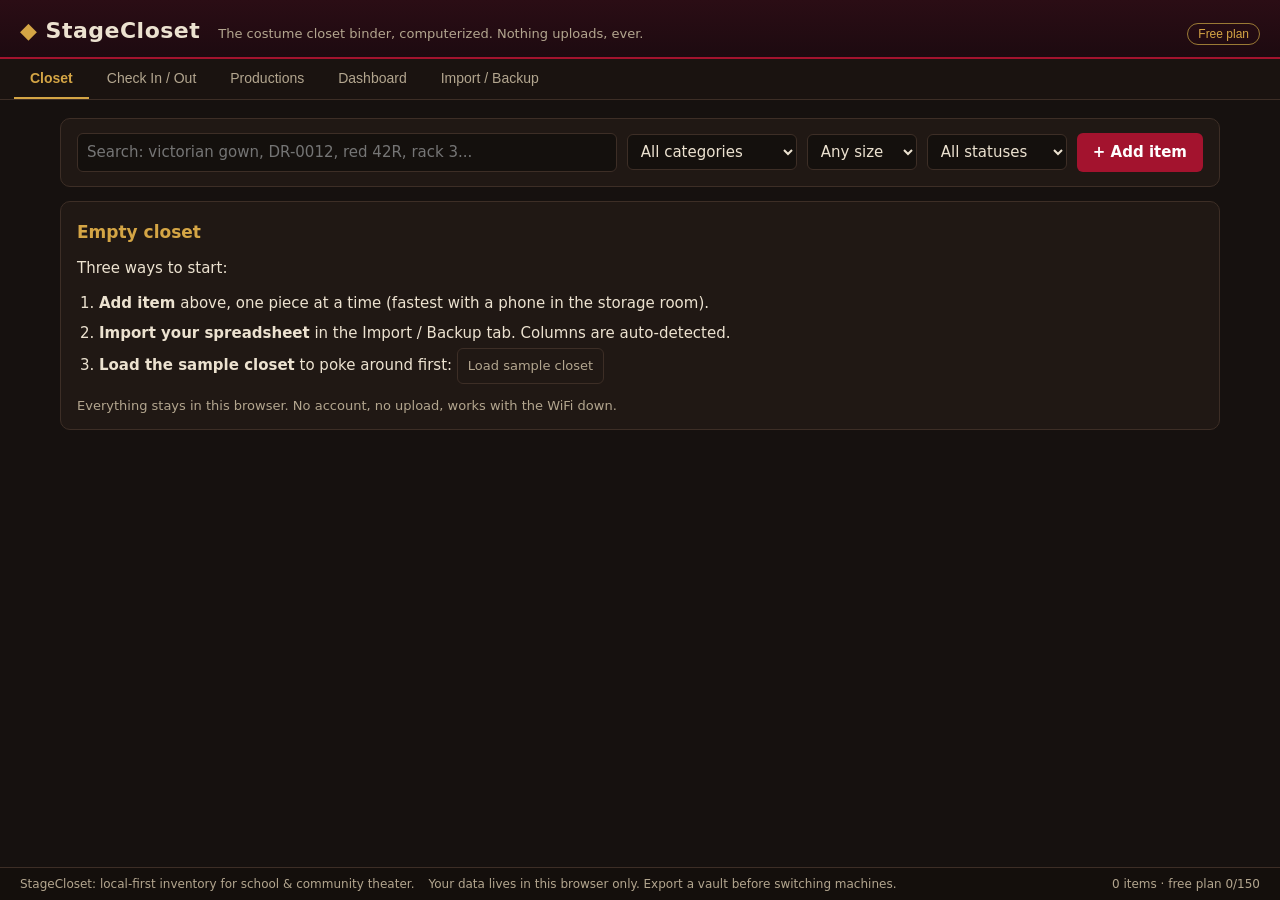
==== commit 1b6c87dc: "Wire Payhip BUY_URL into Pro upgrade modal Co-Authored-By: Claude Fable 5 <noreply@anthropic.com>" ====
--- a/docs/index.html
+++ b/docs/index.html
@@ -1210,7 +1210,7 @@
 
 
 
-var BUY_URL = 'https://payhip.com/b/REPLACE';
+var BUY_URL = 'https://payhip.com/b/V9k6A';
 var FREE_ITEM_LIMIT = 150;
 var FREE_PROD_LIMIT = 1;
 var LS_STATE = 'stagecloset.state.v1';
